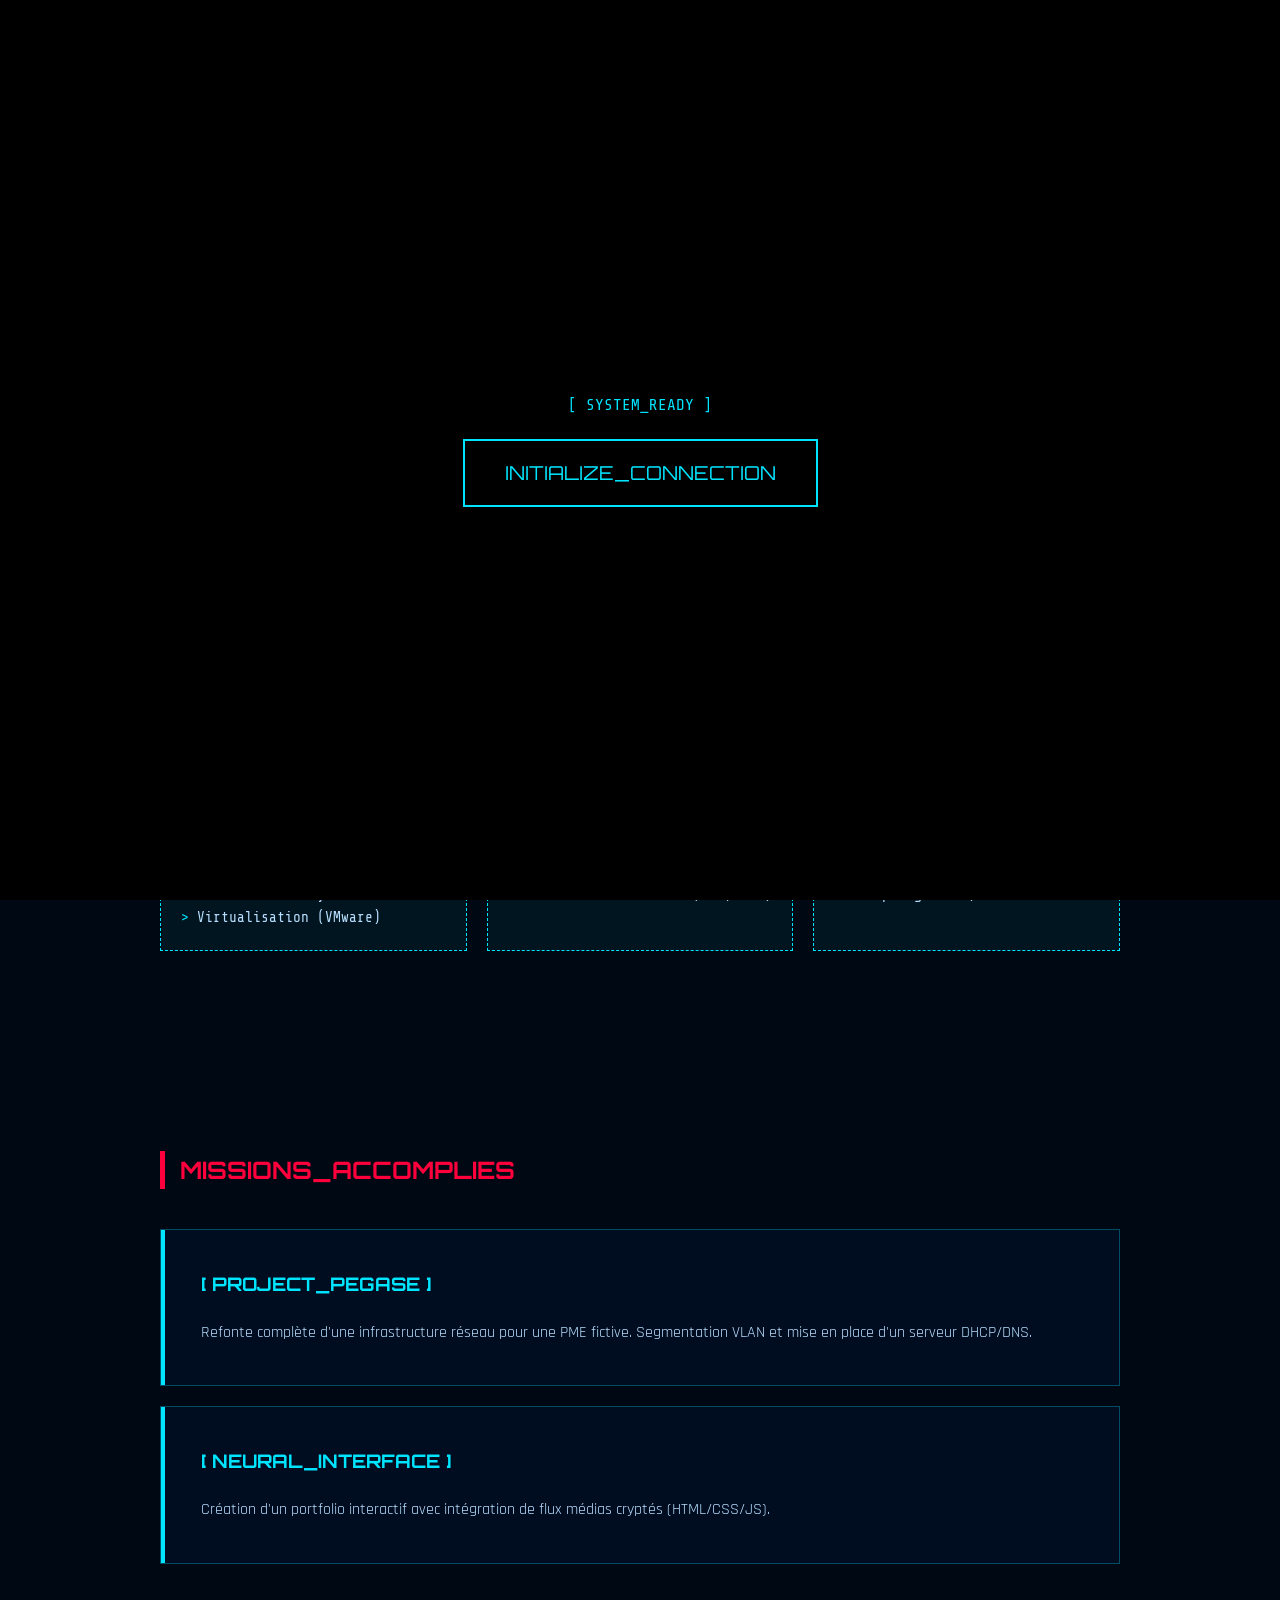
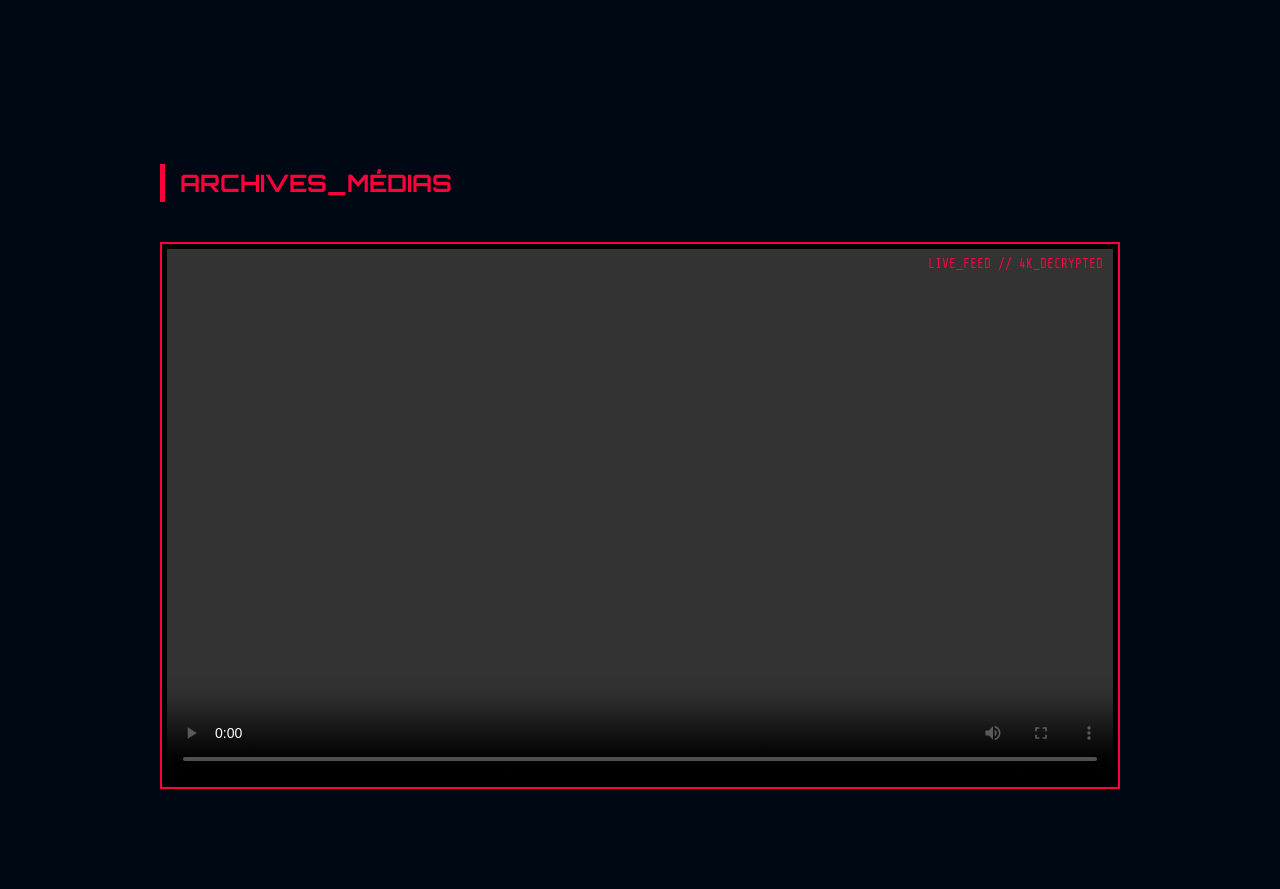
==== index.html @ 91bd0653 "Update index.html" ====
<!DOCTYPE html>
<html lang="fr">
<head>
    <meta charset="UTF-8"/>
    <meta name="viewport" content="width=device-width, initial-scale=1.0"/>
    <title>JULIEN JEGU // PORTFOLIO</title>
    <link href="https://fonts.googleapis.com/css2?family=Orbitron:wght@400;700;900&family=Share+Tech+Mono&family=Rajdhani:wght@400;600;700&display=swap" rel="stylesheet"/>
    
    <style>
        :root {
            --cyan: #00e5ff;
            --magenta: #ff003c;
            --yellow: #ffe135;
            --bg: #000913;
            --card: rgba(0, 15, 40, 0.6);
            --border: rgba(0, 229, 255, 0.3);
            --txt: #b8deff;
            --orb: 'Orbitron', sans-serif;
            --mono: 'Share Tech Mono', monospace;
        }

        * { box-sizing: border-box; margin: 0; padding: 0; }
        html { scroll-behavior: smooth; }
        body { 
            font-family: 'Rajdhani', sans-serif; 
            background: var(--bg); 
            color: var(--txt); 
            line-height: 1.6;
            overflow-x: hidden; 
        }

        /* --- NAVIGATION --- */
        nav {
            background: rgba(0, 5, 15, 0.95);
            border-bottom: 2px solid var(--cyan);
            padding: 15px 5%;
            position: fixed;
            width: 100%;
            top: 0;
            z-index: 1000;
            display: flex;
            justify-content: space-between;
            align-items: center;
        }
        .nav-links { display: flex; gap: 25px; list-style: none; }
        .nav-links a {
            color: var(--cyan);
            text-decoration: none;
            font-family: var(--mono);
            text-transform: uppercase;
            font-weight: bold;
            letter-spacing: 1px;
            transition: 0.3s;
        }
        .nav-links a:hover { color: var(--magenta); text-shadow: 0 0 10px var(--magenta); }

        /* --- LAYOUT --- */
        .wrap { max-width: 1000px; margin: 0 auto; padding: 100px 20px; }
        .glass-panel {
            background: var(--card);
            backdrop-filter: blur(10px);
            border: 1px solid var(--border);
            padding: 40px;
            position: relative;
            overflow: hidden;
        }
        .glass-panel::before {
            content: ""; position: absolute; top: 0; left: 0; width: 4px; height: 100%; background: var(--cyan);
        }

        /* --- TYPOGRAPHIE --- */
        h1, h2, h3 { font-family: var(--orb); text-transform: uppercase; margin-bottom: 20px; }
        .hero-name { font-size: clamp(2rem, 8vw, 4rem); color: #fff; text-shadow: 3px 3px var(--magenta); }
        .sec-title { color: var(--magenta); border-left: 5px solid var(--magenta); padding-left: 15px; margin-bottom: 40px; }
        .status { font-family: var(--mono); color: var(--cyan); font-size: 0.9rem; margin-bottom: 10px; }

        /* --- SKILLS GRID --- */
        .grid { display: grid; grid-template-columns: repeat(auto-fit, minmax(280px, 1fr)); gap: 20px; }
        .skill-box { border: 1px dashed var(--cyan); padding: 20px; background: rgba(0, 229, 255, 0.05); }
        .skill-box h3 { font-size: 1.1rem; color: var(--yellow); }
        .skill-box ul { list-style: none; font-family: var(--mono); font-size: 0.9rem; }
        .skill-box li::before { content: "> "; color: var(--cyan); }

        /* --- VIDEO --- */
        .video-container { 
            border: 2px solid var(--magenta); 
            background: #000; 
            position: relative;
            padding: 5px;
        }
        video { width: 100%; aspect-ratio: 16/9; display: block; }

        /* --- HUD & BOOT --- */
        #boot-screen {
            position: fixed; inset: 0; background: #000; z-index: 9999;
            display: flex; flex-direction: column; align-items: center; justify-content: center;
        }
        .btn-init {
            background: none; border: 2px solid var(--cyan); color: var(--cyan);
            padding: 20px 40px; font-family: var(--orb); cursor: pointer; font-size: 1.2rem;
            transition: 0.3s;
        }
        .btn-init:hover { background: var(--cyan); color: #000; box-shadow: 0 0 20px var(--cyan); }

        #hud-audio {
            position: fixed; bottom: 20px; right: 20px; z-index: 1001;
            background: rgba(0,0,0,0.8); border: 1px solid var(--cyan); padding: 10px;
        }

        /* --- ANIMATIONS --- */
        .reveal { opacity: 0; transform: translateY(30px); transition: 0.8s ease-out; }
        .reveal.active { opacity: 1; transform: translateY(0); }
    </style>
</head>
<body>

    <!-- ÉCRAN DE DÉMARRAGE -->
    <div id="boot-screen">
        <div style="font-family: var(--mono); color: var(--cyan); margin-bottom: 20px;">[ SYSTEM_READY ]</div>
        <button class="btn-init" onclick="startSystem()">INITIALIZE_CONNECTION</button>
    </div>

    <!-- NAVIGATION -->
    <nav>
        <div style="font-family: var(--orb); font-weight: 900; color: var(--magenta);">JJ // 2026</div>
        <ul class="nav-links">
            <li><a href="#hero">Profil</a></li>
            <li><a href="#skills">Compétences</a></li>
            <li><a href="#projects">Projets</a></li>
            <li><a href="#media">Archives</a></li>
        </ul>
    </nav>

    <audio id="bgMusic" loop><source src="musique.mp3" type="audio/mpeg"></audio>

    <!-- SECTION 1 : PROFIL -->
    <section id="hero" class="wrap">
        <div class="glass-panel reveal">
            <div class="status">// IDENTITÉ DÉTECTÉE</div>
            <h1 class="hero-name">JULIEN JEGU</h1>
            <p style="color:var(--magenta); font-family: var(--mono); font-weight: bold; margin-bottom: 20px;">
                BTS SIO OPTION SISR // ÉCOLE PRATIQUE
            </p>
            <p>Expert en devenir dans le déploiement d'infrastructures réseaux et la cybersécurité. Actuellement en quête de nouveaux protocoles et de défis technologiques.</p>
            <div style="margin-top: 30px;">
                <a href="#projects" style="background: var(--cyan); color: #000; padding: 12px 25px; text-decoration: none; font-family: var(--mono); font-weight: bold; border-radius: 3px;">DÉCRYPTAGE_PROJETS</a>
            </div>
        </div>
    </section>

    <!-- SECTION 2 : SKILLS -->
    <section id="skills" class="wrap">
        <h2 class="sec-title">CAPACITÉS_SYSTÈME</h2>
        <div class="grid">
            <div class="skill-box reveal">
                <h3>RÉSEAUX & INFRA</h3>
                <ul>
                    <li>Cisco Packet Tracer</li>
                    <li>Windows Server 2022</li>
                    <li>Active Directory</li>
                    <li>Virtualisation (VMware)</li>
                </ul>
            </div>
            <div class="skill-box reveal">
                <h3>CYBERSÉCURITÉ</h3>
                <ul>
                    <li>Analyse de vulnérabilités</li>
                    <li>Gestion des pare-feux</li>
                    <li>Protocoles sécurisés (SSH, VPN)</li>
                </ul>
            </div>
            <div class="skill-box reveal">
                <h3>DEV_LOGICIEL</h3>
                <ul>
                    <li>HTML5 / CSS3 / JS</li>
                    <li>Python Automation</li>
                    <li>Scripting Bash / PowerShell</li>
                </ul>
            </div>
        </div>
    </section>

    <!-- SECTION 3 : PROJETS -->
    <section id="projects" class="wrap">
        <h2 class="sec-title">MISSIONS_ACCOMPLIES</h2>
        <div class="glass-panel reveal" style="margin-bottom: 20px;">
            <h3 style="color: var(--cyan);">[ PROJECT_PEGASE ]</h3>
            <p>Refonte complète d'une infrastructure réseau pour une PME fictive. Segmentation VLAN et mise en place d'un serveur DHCP/DNS.</p>
        </div>
        <div class="glass-panel reveal">
            <h3 style="color: var(--cyan);">[ NEURAL_INTERFACE ]</h3>
            <p>Création d'un portfolio interactif avec intégration de flux médias cryptés (HTML/CSS/JS).</p>
        </div>
    </section>

    <!-- SECTION 4 : MEDIA -->
    <section id="media" class="wrap">
        <h2 class="sec-title">ARCHIVES_MÉDIAS</h2>
        <div class="video-container reveal">
            <div style="position: absolute; top: 10px; right: 15px; color: var(--magenta); font-family: var(--mono); font-size: 0.8rem; z-index: 10;">
                LIVE_FEED // 4K_DECRYPTED
            </div>
            <video controls>
                <source src="video.mp4" type="video/mp4">
                Votre navigateur ne supporte pas la lecture de vidéos.
            </video>
        </div>
    </section>

    <!-- AUDIO HUD -->
    <div id="hud-audio">
        <button onclick="toggleMusic()" id="musicBtn" style="background:none; border:none; color:var(--cyan); cursor:pointer; font-family:var(--mono); font-size: 0.8rem;">
            [ 🔊 AUDIO_ON ]
        </button>
    </div>

    <script>
        const music = document.getElementById('bgMusic');
        const musicBtn = document.getElementById('musicBtn');

        function startSystem() {
            document.getElementById('boot-screen').style.opacity = '0';
            setTimeout(() => {
                document.getElementById('boot-screen').style.display = 'none';
                music.volume = 0.2;
                music.play().catch(e => console.log("Audio bloqué par le navigateur"));
            }, 500);
        }

        function toggleMusic() {
            if (music.paused) {
                music.play();
                musicBtn.innerText = "[ 🔊 AUDIO_ON ]";
            } else {
                music.pause();
                musicBtn.innerText = "[ 🔇 AUDIO_OFF ]";
            }
        }

        // Animation au scroll
        const observer = new IntersectionObserver((entries) => {
            entries.forEach(entry => {
                if (entry.isIntersecting) {
                    entry.target.classList.add('active');
                }
            });
        }, { threshold: 0.1 });

        document.querySelectorAll('.reveal').forEach(el => observer.observe(el));
    </script>

</body>
</html>
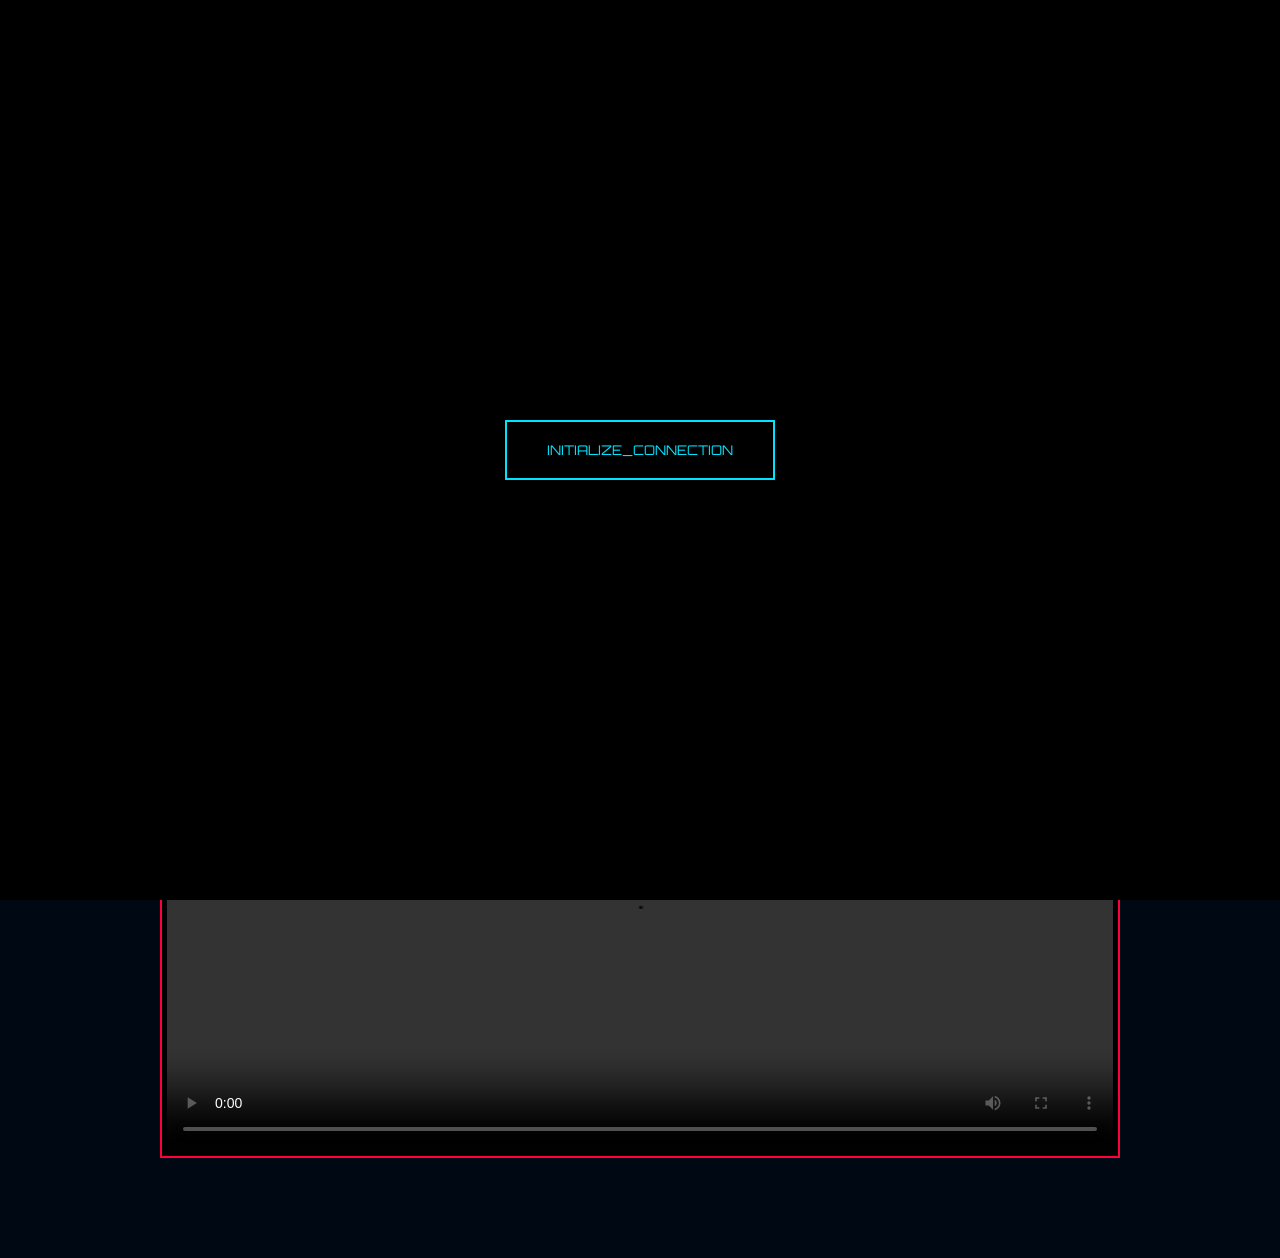
==== commit 5a76798b: "Update index.html" ====
--- a/index.html
+++ b/index.html
@@ -5,249 +5,61 @@
     <meta name="viewport" content="width=device-width, initial-scale=1.0"/>
     <title>JULIEN JEGU // PORTFOLIO</title>
     <link href="https://fonts.googleapis.com/css2?family=Orbitron:wght@400;700;900&family=Share+Tech+Mono&family=Rajdhani:wght@400;600;700&display=swap" rel="stylesheet"/>
-    
     <style>
         :root {
-            --cyan: #00e5ff;
-            --magenta: #ff003c;
-            --yellow: #ffe135;
-            --bg: #000913;
-            --card: rgba(0, 15, 40, 0.6);
-            --border: rgba(0, 229, 255, 0.3);
-            --txt: #b8deff;
-            --orb: 'Orbitron', sans-serif;
-            --mono: 'Share Tech Mono', monospace;
+            --cyan: #00e5ff; --magenta: #ff003c; --bg: #000913; --card: rgba(0, 15, 40, 0.6);
+            --orb: 'Orbitron', sans-serif; --mono: 'Share Tech Mono', monospace;
         }
-
         * { box-sizing: border-box; margin: 0; padding: 0; }
-        html { scroll-behavior: smooth; }
-        body { 
-            font-family: 'Rajdhani', sans-serif; 
-            background: var(--bg); 
-            color: var(--txt); 
-            line-height: 1.6;
-            overflow-x: hidden; 
-        }
-
-        /* --- NAVIGATION --- */
-        nav {
-            background: rgba(0, 5, 15, 0.95);
-            border-bottom: 2px solid var(--cyan);
-            padding: 15px 5%;
-            position: fixed;
-            width: 100%;
-            top: 0;
-            z-index: 1000;
-            display: flex;
-            justify-content: space-between;
-            align-items: center;
-        }
-        .nav-links { display: flex; gap: 25px; list-style: none; }
-        .nav-links a {
-            color: var(--cyan);
-            text-decoration: none;
-            font-family: var(--mono);
-            text-transform: uppercase;
-            font-weight: bold;
-            letter-spacing: 1px;
-            transition: 0.3s;
-        }
-        .nav-links a:hover { color: var(--magenta); text-shadow: 0 0 10px var(--magenta); }
-
-        /* --- LAYOUT --- */
+        body { font-family: 'Rajdhani', sans-serif; background: var(--bg); color: #b8deff; overflow-x: hidden; }
+        nav { background: rgba(0, 5, 15, 0.9); border-bottom: 2px solid var(--cyan); padding: 15px 5%; position: fixed; width: 100%; top: 0; z-index: 1000; display: flex; justify-content: space-between; }
+        .nav-links { display: flex; gap: 20px; list-style: none; }
+        .nav-links a { color: var(--cyan); text-decoration: none; font-family: var(--mono); text-transform: uppercase; }
         .wrap { max-width: 1000px; margin: 0 auto; padding: 100px 20px; }
-        .glass-panel {
-            background: var(--card);
-            backdrop-filter: blur(10px);
-            border: 1px solid var(--border);
-            padding: 40px;
-            position: relative;
-            overflow: hidden;
-        }
-        .glass-panel::before {
-            content: ""; position: absolute; top: 0; left: 0; width: 4px; height: 100%; background: var(--cyan);
-        }
-
-        /* --- TYPOGRAPHIE --- */
-        h1, h2, h3 { font-family: var(--orb); text-transform: uppercase; margin-bottom: 20px; }
-        .hero-name { font-size: clamp(2rem, 8vw, 4rem); color: #fff; text-shadow: 3px 3px var(--magenta); }
-        .sec-title { color: var(--magenta); border-left: 5px solid var(--magenta); padding-left: 15px; margin-bottom: 40px; }
-        .status { font-family: var(--mono); color: var(--cyan); font-size: 0.9rem; margin-bottom: 10px; }
-
-        /* --- SKILLS GRID --- */
-        .grid { display: grid; grid-template-columns: repeat(auto-fit, minmax(280px, 1fr)); gap: 20px; }
-        .skill-box { border: 1px dashed var(--cyan); padding: 20px; background: rgba(0, 229, 255, 0.05); }
-        .skill-box h3 { font-size: 1.1rem; color: var(--yellow); }
-        .skill-box ul { list-style: none; font-family: var(--mono); font-size: 0.9rem; }
-        .skill-box li::before { content: "> "; color: var(--cyan); }
-
-        /* --- VIDEO --- */
-        .video-container { 
-            border: 2px solid var(--magenta); 
-            background: #000; 
-            position: relative;
-            padding: 5px;
-        }
+        .glass-panel { background: var(--card); backdrop-filter: blur(10px); border: 1px solid rgba(0, 229, 255, 0.3); padding: 40px; position: relative; border-left: 4px solid var(--cyan); }
+        h1 { font-family: var(--orb); font-size: clamp(2rem, 8vw, 4rem); color: #fff; text-shadow: 3px 3px var(--magenta); }
+        .sec-title { font-family: var(--orb); color: var(--magenta); border-left: 5px solid var(--magenta); padding-left: 15px; margin: 40px 0 20px; }
+        .video-container { border: 2px solid var(--magenta); background: #000; padding: 5px; }
         video { width: 100%; aspect-ratio: 16/9; display: block; }
-
-        /* --- HUD & BOOT --- */
-        #boot-screen {
-            position: fixed; inset: 0; background: #000; z-index: 9999;
-            display: flex; flex-direction: column; align-items: center; justify-content: center;
-        }
-        .btn-init {
-            background: none; border: 2px solid var(--cyan); color: var(--cyan);
-            padding: 20px 40px; font-family: var(--orb); cursor: pointer; font-size: 1.2rem;
-            transition: 0.3s;
-        }
-        .btn-init:hover { background: var(--cyan); color: #000; box-shadow: 0 0 20px var(--cyan); }
-
-        #hud-audio {
-            position: fixed; bottom: 20px; right: 20px; z-index: 1001;
-            background: rgba(0,0,0,0.8); border: 1px solid var(--cyan); padding: 10px;
-        }
-
-        /* --- ANIMATIONS --- */
-        .reveal { opacity: 0; transform: translateY(30px); transition: 0.8s ease-out; }
-        .reveal.active { opacity: 1; transform: translateY(0); }
+        #boot-screen { position: fixed; inset: 0; background: #000; z-index: 9999; display: flex; flex-direction: column; align-items: center; justify-content: center; transition: 0.5s; }
+        .btn-init { background: none; border: 2px solid var(--cyan); color: var(--cyan); padding: 20px 40px; font-family: var(--orb); cursor: pointer; }
+        #hud-audio { position: fixed; bottom: 20px; right: 20px; z-index: 1001; background: rgba(0,0,0,0.8); border: 1px solid var(--cyan); padding: 10px; }
     </style>
 </head>
 <body>
-
-    <!-- ÉCRAN DE DÉMARRAGE -->
     <div id="boot-screen">
-        <div style="font-family: var(--mono); color: var(--cyan); margin-bottom: 20px;">[ SYSTEM_READY ]</div>
         <button class="btn-init" onclick="startSystem()">INITIALIZE_CONNECTION</button>
     </div>
-
-    <!-- NAVIGATION -->
     <nav>
-        <div style="font-family: var(--orb); font-weight: 900; color: var(--magenta);">JJ // 2026</div>
+        <div style="font-family: var(--orb); color: var(--magenta);">JJ // 2026</div>
         <ul class="nav-links">
             <li><a href="#hero">Profil</a></li>
             <li><a href="#skills">Compétences</a></li>
-            <li><a href="#projects">Projets</a></li>
             <li><a href="#media">Archives</a></li>
         </ul>
     </nav>
-
-    <audio id="bgMusic" loop><source src="musique.mp3" type="audio/mpeg"></audio>
-
-    <!-- SECTION 1 : PROFIL -->
+    <audio id="bgMusic" loop><source src="music.mp3" type="audio/mpeg"></audio>
     <section id="hero" class="wrap">
-        <div class="glass-panel reveal">
-            <div class="status">// IDENTITÉ DÉTECTÉE</div>
+        <div class="glass-panel">
             <h1 class="hero-name">JULIEN JEGU</h1>
-            <p style="color:var(--magenta); font-family: var(--mono); font-weight: bold; margin-bottom: 20px;">
-                BTS SIO OPTION SISR // ÉCOLE PRATIQUE
-            </p>
-            <p>Expert en devenir dans le déploiement d'infrastructures réseaux et la cybersécurité. Actuellement en quête de nouveaux protocoles et de défis technologiques.</p>
-            <div style="margin-top: 30px;">
-                <a href="#projects" style="background: var(--cyan); color: #000; padding: 12px 25px; text-decoration: none; font-family: var(--mono); font-weight: bold; border-radius: 3px;">DÉCRYPTAGE_PROJETS</a>
-            </div>
+            <p style="color:var(--magenta); font-family: var(--mono); font-weight: bold;">BTS SIO OPTION SISR // ÉCOLE PRATIQUE</p>
+            <p style="margin-top:20px;">Futur expert en cybersécurité et réseaux. Connexion établie avec le portfolio v2.0.</p>
         </div>
     </section>
-
-    <!-- SECTION 2 : SKILLS -->
-    <section id="skills" class="wrap">
-        <h2 class="sec-title">CAPACITÉS_SYSTÈME</h2>
-        <div class="grid">
-            <div class="skill-box reveal">
-                <h3>RÉSEAUX & INFRA</h3>
-                <ul>
-                    <li>Cisco Packet Tracer</li>
-                    <li>Windows Server 2022</li>
-                    <li>Active Directory</li>
-                    <li>Virtualisation (VMware)</li>
-                </ul>
-            </div>
-            <div class="skill-box reveal">
-                <h3>CYBERSÉCURITÉ</h3>
-                <ul>
-                    <li>Analyse de vulnérabilités</li>
-                    <li>Gestion des pare-feux</li>
-                    <li>Protocoles sécurisés (SSH, VPN)</li>
-                </ul>
-            </div>
-            <div class="skill-box reveal">
-                <h3>DEV_LOGICIEL</h3>
-                <ul>
-                    <li>HTML5 / CSS3 / JS</li>
-                    <li>Python Automation</li>
-                    <li>Scripting Bash / PowerShell</li>
-                </ul>
-            </div>
+    <section id="media" class="wrap">
+        <h2 class="sec-title">ARCHIVES_MÉDIAS</h2>
+        <div class="video-container">
+            <video controls><source src="video.mp4" type="video/mp4"></video>
         </div>
     </section>
-
-    <!-- SECTION 3 : PROJETS -->
-    <section id="projects" class="wrap">
-        <h2 class="sec-title">MISSIONS_ACCOMPLIES</h2>
-        <div class="glass-panel reveal" style="margin-bottom: 20px;">
-            <h3 style="color: var(--cyan);">[ PROJECT_PEGASE ]</h3>
-            <p>Refonte complète d'une infrastructure réseau pour une PME fictive. Segmentation VLAN et mise en place d'un serveur DHCP/DNS.</p>
-        </div>
-        <div class="glass-panel reveal">
-            <h3 style="color: var(--cyan);">[ NEURAL_INTERFACE ]</h3>
-            <p>Création d'un portfolio interactif avec intégration de flux médias cryptés (HTML/CSS/JS).</p>
-        </div>
-    </section>
-
-    <!-- SECTION 4 : MEDIA -->
-    <section id="media" class="wrap">
-        <h2 class="sec-title">ARCHIVES_MÉDIAS</h2>
-        <div class="video-container reveal">
-            <div style="position: absolute; top: 10px; right: 15px; color: var(--magenta); font-family: var(--mono); font-size: 0.8rem; z-index: 10;">
-                LIVE_FEED // 4K_DECRYPTED
-            </div>
-            <video controls>
-                <source src="video.mp4" type="video/mp4">
-                Votre navigateur ne supporte pas la lecture de vidéos.
-            </video>
-        </div>
-    </section>
-
-    <!-- AUDIO HUD -->
-    <div id="hud-audio">
-        <button onclick="toggleMusic()" id="musicBtn" style="background:none; border:none; color:var(--cyan); cursor:pointer; font-family:var(--mono); font-size: 0.8rem;">
-            [ 🔊 AUDIO_ON ]
-        </button>
-    </div>
-
+    <div id="hud-audio"><button onclick="toggleMusic()" style="background:none; border:none; color:var(--cyan); cursor:pointer; font-family:var(--mono);">[ 🔊 AUDIO ]</button></div>
     <script>
         const music = document.getElementById('bgMusic');
-        const musicBtn = document.getElementById('musicBtn');
-
         function startSystem() {
             document.getElementById('boot-screen').style.opacity = '0';
-            setTimeout(() => {
-                document.getElementById('boot-screen').style.display = 'none';
-                music.volume = 0.2;
-                music.play().catch(e => console.log("Audio bloqué par le navigateur"));
-            }, 500);
+            setTimeout(() => { document.getElementById('boot-screen').style.display = 'none'; music.volume = 0.2; music.play(); }, 500);
         }
-
-        function toggleMusic() {
-            if (music.paused) {
-                music.play();
-                musicBtn.innerText = "[ 🔊 AUDIO_ON ]";
-            } else {
-                music.pause();
-                musicBtn.innerText = "[ 🔇 AUDIO_OFF ]";
-            }
-        }
-
-        // Animation au scroll
-        const observer = new IntersectionObserver((entries) => {
-            entries.forEach(entry => {
-                if (entry.isIntersecting) {
-                    entry.target.classList.add('active');
-                }
-            });
-        }, { threshold: 0.1 });
-
-        document.querySelectorAll('.reveal').forEach(el => observer.observe(el));
+        function toggleMusic() { if (music.paused) music.play(); else music.pause(); }
     </script>
-
 </body>
 </html>
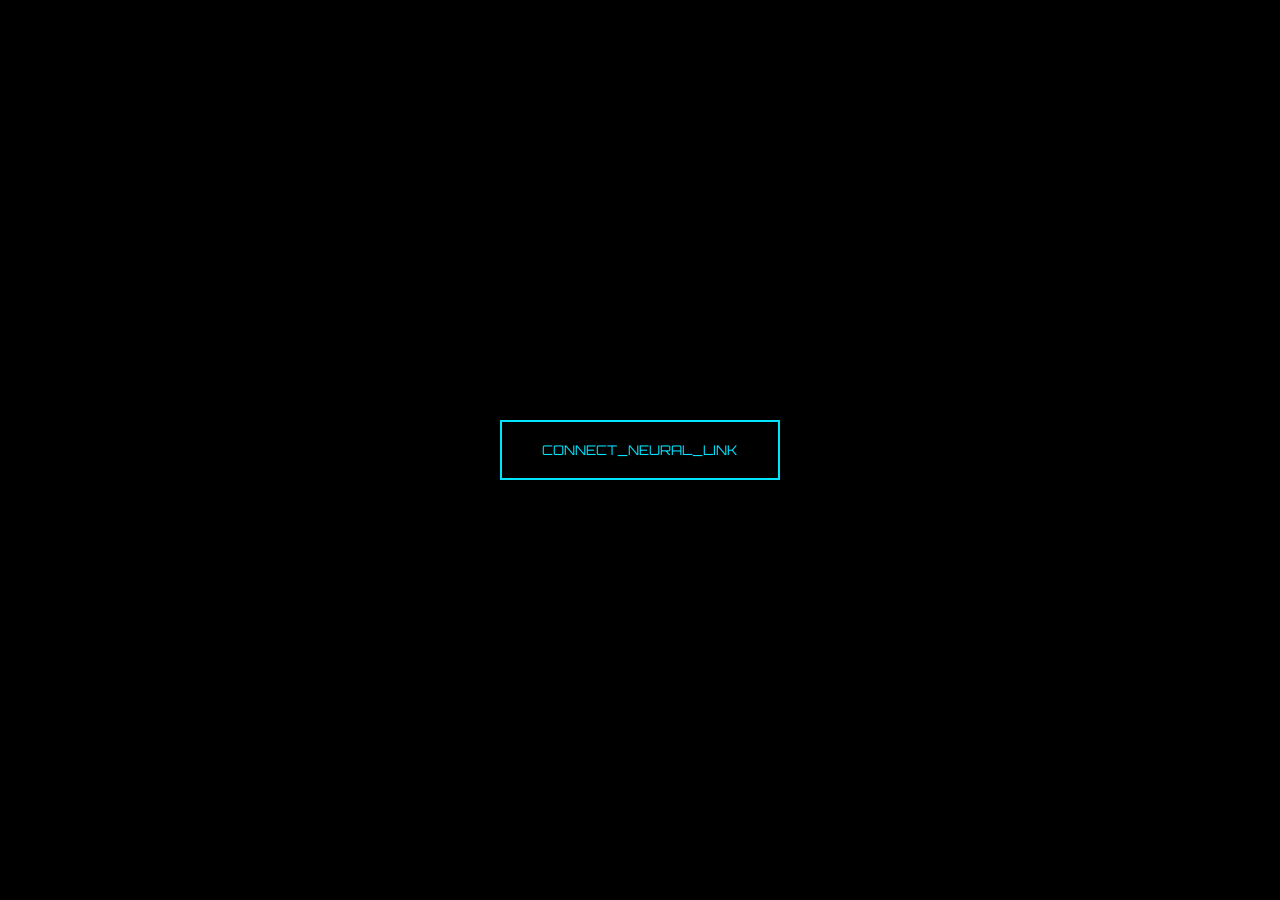
==== commit f5d9115a: "Update index.html" ====
--- a/index.html
+++ b/index.html
@@ -3,63 +3,143 @@
 <head>
     <meta charset="UTF-8"/>
     <meta name="viewport" content="width=device-width, initial-scale=1.0"/>
-    <title>JULIEN JEGU // PORTFOLIO</title>
+    <title>JULIEN JEGU // ENCRYPTED_DATA</title>
     <link href="https://fonts.googleapis.com/css2?family=Orbitron:wght@400;700;900&family=Share+Tech+Mono&family=Rajdhani:wght@400;600;700&display=swap" rel="stylesheet"/>
     <style>
         :root {
-            --cyan: #00e5ff; --magenta: #ff003c; --bg: #000913; --card: rgba(0, 15, 40, 0.6);
+            --cyan: #00e5ff; --magenta: #ff003c; --yellow: #ffe135; --bg: #00050a;
             --orb: 'Orbitron', sans-serif; --mono: 'Share Tech Mono', monospace;
         }
         * { box-sizing: border-box; margin: 0; padding: 0; }
         body { font-family: 'Rajdhani', sans-serif; background: var(--bg); color: #b8deff; overflow-x: hidden; }
-        nav { background: rgba(0, 5, 15, 0.9); border-bottom: 2px solid var(--cyan); padding: 15px 5%; position: fixed; width: 100%; top: 0; z-index: 1000; display: flex; justify-content: space-between; }
-        .nav-links { display: flex; gap: 20px; list-style: none; }
-        .nav-links a { color: var(--cyan); text-decoration: none; font-family: var(--mono); text-transform: uppercase; }
-        .wrap { max-width: 1000px; margin: 0 auto; padding: 100px 20px; }
-        .glass-panel { background: var(--card); backdrop-filter: blur(10px); border: 1px solid rgba(0, 229, 255, 0.3); padding: 40px; position: relative; border-left: 4px solid var(--cyan); }
-        h1 { font-family: var(--orb); font-size: clamp(2rem, 8vw, 4rem); color: #fff; text-shadow: 3px 3px var(--magenta); }
-        .sec-title { font-family: var(--orb); color: var(--magenta); border-left: 5px solid var(--magenta); padding-left: 15px; margin: 40px 0 20px; }
-        .video-container { border: 2px solid var(--magenta); background: #000; padding: 5px; }
-        video { width: 100%; aspect-ratio: 16/9; display: block; }
-        #boot-screen { position: fixed; inset: 0; background: #000; z-index: 9999; display: flex; flex-direction: column; align-items: center; justify-content: center; transition: 0.5s; }
+
+        /* MENU */
+        nav { background: rgba(0, 8, 15, 0.95); border-bottom: 2px solid var(--cyan); padding: 0 5%; position: fixed; width: 100%; top: 0; z-index: 1000; display: flex; justify-content: space-between; align-items: center; height: 60px; }
+        .logo { font-family: var(--orb); font-weight: 900; color: var(--magenta); font-size: 1.2rem; }
+        .nav-links { display: flex; list-style: none; }
+        .nav-links a { padding: 0 15px; color: var(--cyan); text-decoration: none; font-family: var(--mono); text-transform: uppercase; font-size: 0.8rem; }
+
+        /* LAYOUT */
+        .wrap { max-width: 900px; margin: 0 auto; padding: 100px 20px; }
+        .glass-panel { background: rgba(0, 15, 30, 0.8); border: 1px solid rgba(0, 229, 255, 0.2); padding: 30px; margin-bottom: 30px; border-left: 4px solid var(--cyan); }
+        
+        /* TERMINAL DE SÉCURITÉ */
+        .security-box { border: 2px solid var(--magenta); background: rgba(20, 0, 0, 0.6); padding: 30px; text-align: center; }
+        .security-box h2 { font-family: var(--orb); color: var(--magenta); margin-bottom: 20px; font-size: 1.2rem; }
+        input[type="password"] { 
+            background: #000; border: 1px solid var(--cyan); color: var(--cyan); 
+            padding: 10px; font-family: var(--mono); width: 200px; text-align: center; margin-bottom: 15px;
+            outline: none; box-shadow: 0 0 10px rgba(0, 229, 255, 0.1);
+        }
+        .btn-unlock { background: var(--magenta); color: #fff; border: none; padding: 10px 25px; font-family: var(--orb); cursor: pointer; transition: 0.3s; }
+        .btn-unlock:hover { box-shadow: 0 0 15px var(--magenta); transform: scale(1.05); }
+
+        /* ZONE VIDÉO (Cachée par défaut) */
+        #video-vault { display: none; margin-top: 30px; animation: glitch 0.3s ease; }
+        .video-wrapper { border: 1px solid var(--cyan); padding: 5px; background: #000; }
+        video { width: 100%; display: block; }
+
+        @keyframes glitch {
+            0% { opacity: 0; transform: skewX(10deg); }
+            50% { opacity: 0.5; transform: skewX(-10deg); }
+            100% { opacity: 1; transform: skewX(0); }
+        }
+
+        /* BOOT SCREEN */
+        #boot-screen { position: fixed; inset: 0; background: #000; z-index: 9999; display: flex; align-items: center; justify-content: center; }
         .btn-init { background: none; border: 2px solid var(--cyan); color: var(--cyan); padding: 20px 40px; font-family: var(--orb); cursor: pointer; }
-        #hud-audio { position: fixed; bottom: 20px; right: 20px; z-index: 1001; background: rgba(0,0,0,0.8); border: 1px solid var(--cyan); padding: 10px; }
+
+        #hud-audio { position: fixed; bottom: 20px; right: 20px; z-index: 1001; background: #000; border: 1px solid var(--cyan); padding: 10px; color: var(--cyan); font-family: var(--mono); font-size: 0.7rem; cursor: pointer; }
     </style>
 </head>
 <body>
+
     <div id="boot-screen">
-        <button class="btn-init" onclick="startSystem()">INITIALIZE_CONNECTION</button>
+        <button class="btn-init" onclick="startSystem()">CONNECT_NEURAL_LINK</button>
     </div>
+
     <nav>
-        <div style="font-family: var(--orb); color: var(--magenta);">JJ // 2026</div>
+        <div class="logo">JULIEN_JEGU</div>
         <ul class="nav-links">
             <li><a href="#hero">Profil</a></li>
-            <li><a href="#skills">Compétences</a></li>
-            <li><a href="#media">Archives</a></li>
+            <li><a href="#secure">Encrypt_Data</a></li>
         </ul>
     </nav>
+
     <audio id="bgMusic" loop><source src="music.mp3" type="audio/mpeg"></audio>
-    <section id="hero" class="wrap">
-        <div class="glass-panel">
-            <h1 class="hero-name">JULIEN JEGU</h1>
-            <p style="color:var(--magenta); font-family: var(--mono); font-weight: bold;">BTS SIO OPTION SISR // ÉCOLE PRATIQUE</p>
-            <p style="margin-top:20px;">Futur expert en cybersécurité et réseaux. Connexion établie avec le portfolio v2.0.</p>
-        </div>
-    </section>
-    <section id="media" class="wrap">
-        <h2 class="sec-title">ARCHIVES_MÉDIAS</h2>
-        <div class="video-container">
-            <video controls><source src="video.mp4" type="video/mp4"></video>
-        </div>
-    </section>
-    <div id="hud-audio"><button onclick="toggleMusic()" style="background:none; border:none; color:var(--cyan); cursor:pointer; font-family:var(--mono);">[ 🔊 AUDIO ]</button></div>
+
+    <div class="wrap">
+        <section id="hero">
+            <div class="glass-panel">
+                <h1 style="font-family:var(--orb); color:#fff; text-shadow: 2px 2px var(--magenta);">JULIEN JEGU</h1>
+                <p style="color:var(--cyan); font-family:var(--mono);">// BTS SIO SISR // ALTERNANT</p>
+                <p style="margin-top:15px;">Accès sécurisé au portfolio. Les données sensibles sont verrouillées par un protocole de cryptage mémoriel.</p>
+            </div>
+        </section>
+
+        <!-- SECTION SÉCURISÉE -->
+        <section id="secure">
+            <div class="security-box">
+                <h2>[ RESTRICTED_AREA ]</h2>
+                <p style="font-family:var(--mono); font-size: 0.8rem; margin-bottom: 15px; color: var(--cyan);">ENTREZ LE CODE D'ACCÈS POUR LIRE LES ARCHIVES</p>
+                
+                <input type="password" id="passCode" placeholder="********">
+                <br>
+                <button class="btn-unlock" onclick="checkCode()">DECRYPT_DATA</button>
+                
+                <p id="error-msg" style="color:var(--magenta); font-family:var(--mono); margin-top:10px; display:none;">ACCESS_DENIED: WRONG_CODE</p>
+            </div>
+
+            <!-- CONTENU CACHÉ -->
+            <div id="video-vault">
+                <h3 style="font-family:var(--orb); color:var(--yellow); margin-bottom:10px;">> FICHIER_DÉCRYPTÉ : ARCHIVE_V01</h3>
+                <div class="video-wrapper">
+                    <video id="myVideo" controls>
+                        <source src="video.mp4" type="video/mp4">
+                    </video>
+                </div>
+            </div>
+        </section>
+    </div>
+
+    <div id="hud-audio" onclick="toggleMusic()">[ 🔊 AUDIO_ON ]</div>
+
     <script>
         const music = document.getElementById('bgMusic');
+        const video = document.getElementById('myVideo');
+
+        // --- CONFIGURATION DU MOT DE PASSE ---
+        const SECRET_CODE = "2077"; // <--- CHANGE LE CODE ICI 
+        // -------------------------------------
+
         function startSystem() {
             document.getElementById('boot-screen').style.opacity = '0';
-            setTimeout(() => { document.getElementById('boot-screen').style.display = 'none'; music.volume = 0.2; music.play(); }, 500);
+            setTimeout(() => {
+                document.getElementById('boot-screen').style.display = 'none';
+                music.volume = 0.3;
+                music.play().catch(e => console.log("Audio bloqué"));
+            }, 500);
         }
-        function toggleMusic() { if (music.paused) music.play(); else music.pause(); }
+
+        function checkCode() {
+            const input = document.getElementById('passCode').value;
+            const vault = document.getElementById('video-vault');
+            const error = document.getElementById('error-msg');
+
+            if(input === SECRET_CODE) {
+                vault.style.display = 'block';
+                error.style.display = 'none';
+                document.querySelector('.security-box').style.borderColor = 'var(--cyan)';
+                video.play(); // La vidéo se lance automatiquement au déverrouillage
+            } else {
+                error.style.display = 'block';
+                vault.style.display = 'none';
+            }
+        }
+
+        function toggleMusic() {
+            if (music.paused) { music.play(); } else { music.pause(); }
+        }
     </script>
 </body>
 </html>
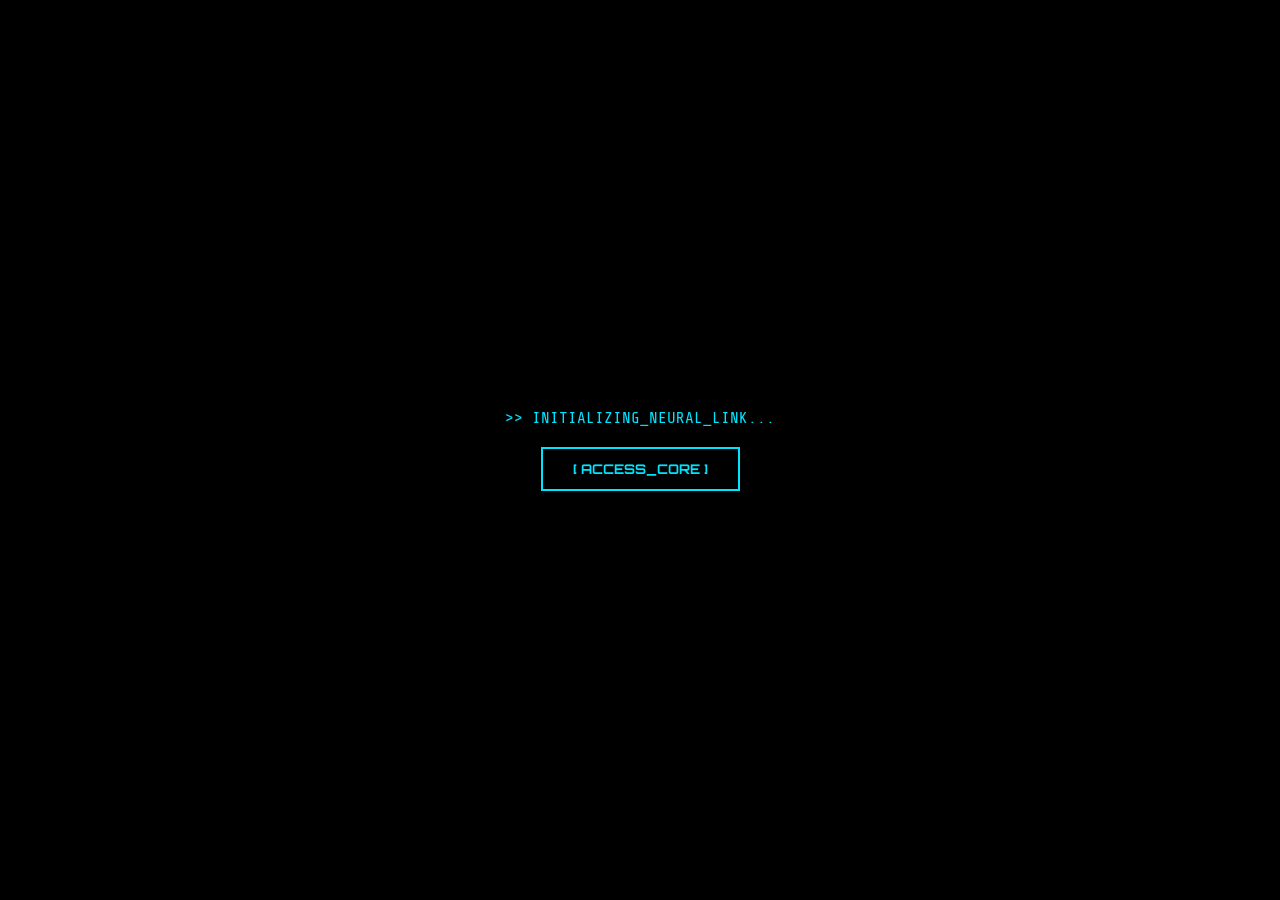
==== commit c67f62ec: "Update index.html" ====
--- a/index.html
+++ b/index.html
@@ -3,143 +3,298 @@
 <head>
     <meta charset="UTF-8"/>
     <meta name="viewport" content="width=device-width, initial-scale=1.0"/>
-    <title>JULIEN JEGU // ENCRYPTED_DATA</title>
+    <title>JULIEN JEGU // NEURAL_INTERFACE</title>
     <link href="https://fonts.googleapis.com/css2?family=Orbitron:wght@400;700;900&family=Share+Tech+Mono&family=Rajdhani:wght@400;600;700&display=swap" rel="stylesheet"/>
     <style>
         :root {
-            --cyan: #00e5ff; --magenta: #ff003c; --yellow: #ffe135; --bg: #00050a;
-            --orb: 'Orbitron', sans-serif; --mono: 'Share Tech Mono', monospace;
-        }
-        * { box-sizing: border-box; margin: 0; padding: 0; }
-        body { font-family: 'Rajdhani', sans-serif; background: var(--bg); color: #b8deff; overflow-x: hidden; }
-
-        /* MENU */
-        nav { background: rgba(0, 8, 15, 0.95); border-bottom: 2px solid var(--cyan); padding: 0 5%; position: fixed; width: 100%; top: 0; z-index: 1000; display: flex; justify-content: space-between; align-items: center; height: 60px; }
-        .logo { font-family: var(--orb); font-weight: 900; color: var(--magenta); font-size: 1.2rem; }
-        .nav-links { display: flex; list-style: none; }
-        .nav-links a { padding: 0 15px; color: var(--cyan); text-decoration: none; font-family: var(--mono); text-transform: uppercase; font-size: 0.8rem; }
-
-        /* LAYOUT */
-        .wrap { max-width: 900px; margin: 0 auto; padding: 100px 20px; }
-        .glass-panel { background: rgba(0, 15, 30, 0.8); border: 1px solid rgba(0, 229, 255, 0.2); padding: 30px; margin-bottom: 30px; border-left: 4px solid var(--cyan); }
-        
-        /* TERMINAL DE SÉCURITÉ */
-        .security-box { border: 2px solid var(--magenta); background: rgba(20, 0, 0, 0.6); padding: 30px; text-align: center; }
-        .security-box h2 { font-family: var(--orb); color: var(--magenta); margin-bottom: 20px; font-size: 1.2rem; }
-        input[type="password"] { 
-            background: #000; border: 1px solid var(--cyan); color: var(--cyan); 
-            padding: 10px; font-family: var(--mono); width: 200px; text-align: center; margin-bottom: 15px;
-            outline: none; box-shadow: 0 0 10px rgba(0, 229, 255, 0.1);
-        }
-        .btn-unlock { background: var(--magenta); color: #fff; border: none; padding: 10px 25px; font-family: var(--orb); cursor: pointer; transition: 0.3s; }
-        .btn-unlock:hover { box-shadow: 0 0 15px var(--magenta); transform: scale(1.05); }
-
-        /* ZONE VIDÉO (Cachée par défaut) */
-        #video-vault { display: none; margin-top: 30px; animation: glitch 0.3s ease; }
-        .video-wrapper { border: 1px solid var(--cyan); padding: 5px; background: #000; }
-        video { width: 100%; display: block; }
-
-        @keyframes glitch {
-            0% { opacity: 0; transform: skewX(10deg); }
-            50% { opacity: 0.5; transform: skewX(-10deg); }
-            100% { opacity: 1; transform: skewX(0); }
-        }
-
-        /* BOOT SCREEN */
-        #boot-screen { position: fixed; inset: 0; background: #000; z-index: 9999; display: flex; align-items: center; justify-content: center; }
-        .btn-init { background: none; border: 2px solid var(--cyan); color: var(--cyan); padding: 20px 40px; font-family: var(--orb); cursor: pointer; }
-
-        #hud-audio { position: fixed; bottom: 20px; right: 20px; z-index: 1001; background: #000; border: 1px solid var(--cyan); padding: 10px; color: var(--cyan); font-family: var(--mono); font-size: 0.7rem; cursor: pointer; }
+            --cyan: #00e5ff;
+            --magenta: #ff003c;
+            --yellow: #ffe135;
+            --bg: #010a13;
+            --orb: 'Orbitron', sans-serif;
+            --mono: 'Share Tech Mono', monospace;
+        }
+
+        * {
+            box-sizing: border-box;
+            margin: 0;
+            padding: 0;
+            cursor: crosshair;
+        }
+
+        body {
+            background: var(--bg);
+            color: #b8deff;
+            font-family: 'Rajdhani', sans-serif;
+            overflow-x: hidden;
+        }
+
+        /* ─── EFFET SCANLINE ─── */
+        body::after {
+            content: "";
+            position: fixed;
+            top: 0; left: 0;
+            width: 100%; height: 100%;
+            background:
+                linear-gradient(rgba(18,16,16,0) 50%, rgba(0,0,0,0.15) 50%),
+                linear-gradient(90deg, rgba(255,0,0,0.03), rgba(0,255,0,0.01), rgba(0,0,255,0.03));
+            background-size: 100% 3px, 3px 100%;
+            pointer-events: none;
+            z-index: 1000;
+        }
+
+        /* ─── BOOT SCREEN ─── */
+        #boot-screen {
+            position: fixed;
+            inset: 0;
+            background: #000;
+            z-index: 9999;
+            display: flex;
+            flex-direction: column;
+            align-items: center;
+            justify-content: center;
+            /* FIX : transition CSS ajoutée pour que le fade fonctionne */
+            transition: opacity 0.6s ease;
+        }
+
+        .loading-text {
+            font-family: var(--mono);
+            color: var(--cyan);
+            margin-bottom: 20px;
+            animation: blink 1s infinite;
+        }
+
+        @keyframes blink {
+            50% { opacity: 0; }
+        }
+
+        /* ─── MENU CYBER ─── */
+        nav {
+            height: 60px;
+            background: rgba(0, 10, 20, 0.9);
+            border-bottom: 2px solid var(--cyan);
+            display: flex;
+            justify-content: space-between;
+            align-items: center;
+            padding: 0 40px;
+            position: fixed;
+            width: 100%;
+            top: 0;
+            z-index: 500;
+        }
+
+        .logo {
+            font-family: var(--orb);
+            font-weight: 900;
+            color: var(--magenta);
+            letter-spacing: 3px;
+            text-shadow: 0 0 10px var(--magenta);
+        }
+
+        .nav-links a {
+            color: var(--cyan);
+            text-decoration: none;
+            font-family: var(--mono);
+            font-size: 0.8rem;
+            margin-left: 20px;
+            transition: 0.3s;
+        }
+
+        .nav-links a:hover {
+            color: #fff;
+            text-shadow: 0 0 8px var(--cyan);
+        }
+
+        /* ─── CONTENU ─── */
+        .wrap {
+            max-width: 900px;
+            margin: 100px auto;
+            padding: 20px;
+        }
+
+        .glass-panel {
+            background: rgba(0, 20, 40, 0.6);
+            border: 1px solid var(--cyan);
+            padding: 30px;
+            position: relative;
+            /* FIX : clip-path assoupli pour éviter de couper le contenu sur mobile */
+            clip-path: polygon(0 0, 100% 0, 100% 94%, 97% 100%, 0 100%);
+            box-shadow: inset 0 0 20px rgba(0, 229, 255, 0.1);
+            margin-bottom: 40px;
+        }
+
+        /* ─── TERMINAL DE SÉCURITÉ ─── */
+        .security-box {
+            border: 2px solid var(--magenta);
+            background: rgba(30, 0, 5, 0.4);
+            padding: 40px;
+            text-align: center;
+            position: relative;
+        }
+
+        input[type="password"] {
+            background: #000;
+            border: 1px solid var(--cyan);
+            color: var(--cyan);
+            padding: 12px;
+            font-family: var(--mono);
+            text-align: center;
+            width: 250px;
+            margin: 20px 0;
+            font-size: 1.2rem;
+            letter-spacing: 5px;
+        }
+
+        .btn-decrypt {
+            background: var(--magenta);
+            color: #fff;
+            border: none;
+            padding: 12px 30px;
+            font-family: var(--orb);
+            font-weight: bold;
+            cursor: pointer;
+            transition: 0.3s;
+        }
+
+        .btn-decrypt:hover {
+            box-shadow: 0 0 20px var(--magenta);
+            transform: translateY(-2px);
+        }
+
+        /* ─── LECTEUR VIDÉO ─── */
+        #video-vault {
+            display: none;
+            border: 1px solid var(--yellow);
+            padding: 10px;
+            background: #000;
+            margin-top: 30px;
+        }
+
+        video {
+            width: 100%;
+            border: 1px solid rgba(255, 255, 255, 0.1);
+        }
     </style>
 </head>
 <body>
 
+    <!-- ─── BOOT SCREEN ─── -->
     <div id="boot-screen">
-        <button class="btn-init" onclick="startSystem()">CONNECT_NEURAL_LINK</button>
+        <div class="loading-text">>> INITIALIZING_NEURAL_LINK...</div>
+        <button class="btn-decrypt" onclick="startSystem()" style="background:none; border:2px solid var(--cyan); color:var(--cyan);">
+            [ ACCESS_CORE ]
+        </button>
     </div>
 
+    <!-- ─── NAVIGATION ─── -->
     <nav>
         <div class="logo">JULIEN_JEGU</div>
-        <ul class="nav-links">
-            <li><a href="#hero">Profil</a></li>
-            <li><a href="#secure">Encrypt_Data</a></li>
-        </ul>
+        <div class="nav-links">
+            <a href="#hero">// PROFIL</a>
+            <a href="#secure">// ENCRYPT_DATA</a>
+        </div>
     </nav>
 
-    <audio id="bgMusic" loop><source src="music.mp3" type="audio/mpeg"></audio>
-
+    <!-- FIX : nom du fichier audio vérifié et unifié → music.mp3 (à adapter si besoin) -->
+    <audio id="bgMusic" loop>
+        <source src="music.mp3" type="audio/mpeg">
+    </audio>
+
+    <!-- ─── CONTENU PRINCIPAL ─── -->
     <div class="wrap">
+
         <section id="hero">
             <div class="glass-panel">
-                <h1 style="font-family:var(--orb); color:#fff; text-shadow: 2px 2px var(--magenta);">JULIEN JEGU</h1>
-                <p style="color:var(--cyan); font-family:var(--mono);">// BTS SIO SISR // ALTERNANT</p>
-                <p style="margin-top:15px;">Accès sécurisé au portfolio. Les données sensibles sont verrouillées par un protocole de cryptage mémoriel.</p>
+                <h1 style="font-family:var(--orb); font-size:3rem; text-shadow:3px 3px var(--magenta);">
+                    JULIEN JEGU
+                </h1>
+                <p style="color:var(--cyan); font-family:var(--mono); font-weight:bold;">
+                    BTS SIO SISR // ALTERNANT
+                </p>
+                <p style="margin-top:20px; border-left:2px solid var(--magenta); padding-left:15px;">
+                    Systèmes, Réseaux et Cybersécurité. Accès restreint aux données de niveau 2.
+                </p>
             </div>
         </section>
 
-        <!-- SECTION SÉCURISÉE -->
         <section id="secure">
             <div class="security-box">
-                <h2>[ RESTRICTED_AREA ]</h2>
-                <p style="font-family:var(--mono); font-size: 0.8rem; margin-bottom: 15px; color: var(--cyan);">ENTREZ LE CODE D'ACCÈS POUR LIRE LES ARCHIVES</p>
-                
-                <input type="password" id="passCode" placeholder="********">
+                <div style="color:var(--magenta); font-family:var(--orb); font-size:1.2rem;">
+                    [ SECURITY_OVERRIDE ]
+                </div>
+                <input
+                    type="password"
+                    id="passCode"
+                    placeholder="CODE"
+                    autocomplete="off"
+                />
                 <br>
-                <button class="btn-unlock" onclick="checkCode()">DECRYPT_DATA</button>
-                
-                <p id="error-msg" style="color:var(--magenta); font-family:var(--mono); margin-top:10px; display:none;">ACCESS_DENIED: WRONG_CODE</p>
+                <button class="btn-decrypt" onclick="checkCode()">DECRYPT_FILE</button>
+                <p id="err" style="color:var(--magenta); font-family:var(--mono); margin-top:15px; display:none;">
+                    !! ACCESS_DENIED !!
+                </p>
             </div>
 
-            <!-- CONTENU CACHÉ -->
             <div id="video-vault">
-                <h3 style="font-family:var(--orb); color:var(--yellow); margin-bottom:10px;">> FICHIER_DÉCRYPTÉ : ARCHIVE_V01</h3>
-                <div class="video-wrapper">
-                    <video id="myVideo" controls>
-                        <source src="video.mp4" type="video/mp4">
-                    </video>
+                <div style="color:var(--yellow); font-family:var(--mono); margin-bottom:10px;">
+                    > DECRYPTED_STREAM_V.01
                 </div>
+                <video id="myVideo" controls preload="auto">
+                    <source src="video.mp4" type="video/mp4">
+                </video>
             </div>
         </section>
+
     </div>
-
-    <div id="hud-audio" onclick="toggleMusic()">[ 🔊 AUDIO_ON ]</div>
 
     <script>
         const music = document.getElementById('bgMusic');
         const video = document.getElementById('myVideo');
 
-        // --- CONFIGURATION DU MOT DE PASSE ---
-        const SECRET_CODE = "2077"; // <--- CHANGE LE CODE ICI 
-        // -------------------------------------
-
+        // ─── MOT DE PASSE ───
+        const CODE = "2025";
+
+        // ─── BOOT : fade out + lancement musique ───
         function startSystem() {
-            document.getElementById('boot-screen').style.opacity = '0';
+            const boot = document.getElementById('boot-screen');
+            boot.style.opacity = '0'; // FIX : fonctionne grâce à la transition CSS ajoutée
+
             setTimeout(() => {
-                document.getElementById('boot-screen').style.display = 'none';
-                music.volume = 0.3;
-                music.play().catch(e => console.log("Audio bloqué"));
-            }, 500);
-        }
-
+                boot.style.display = 'none';
+                music.volume = 0.2;
+                music.play().catch(() => {
+                    // L'autoplay est bloqué par le navigateur sans interaction — comportement normal
+                    console.log("Audio en attente d'une interaction utilisateur.");
+                });
+            }, 600);
+        }
+
+        // ─── VÉRIFICATION DU CODE ───
         function checkCode() {
-            const input = document.getElementById('passCode').value;
+            const val = document.getElementById('passCode').value;
             const vault = document.getElementById('video-vault');
-            const error = document.getElementById('error-msg');
-
-            if(input === SECRET_CODE) {
+            const err   = document.getElementById('err');
+
+            if (val === CODE) {
+                err.style.display = 'none';
                 vault.style.display = 'block';
-                error.style.display = 'none';
-                document.querySelector('.security-box').style.borderColor = 'var(--cyan)';
-                video.play(); // La vidéo se lance automatiquement au déverrouillage
+
+                // FIX : video.load() est asynchrone ; on attend 'canplay' avant d'appeler play()
+                video.load();
+                video.addEventListener('canplay', () => {
+                    video.play();
+                }, { once: true }); // { once: true } = l'écouteur se supprime automatiquement après 1 appel
+
             } else {
-                error.style.display = 'block';
-                vault.style.display = 'none';
+                err.style.display = 'block';
             }
         }
 
-        function toggleMusic() {
-            if (music.paused) { music.play(); } else { music.pause(); }
-        }
+        // FIX : validation du mot de passe avec la touche Entrée
+        document.getElementById('passCode').addEventListener('keydown', (e) => {
+            if (e.key === 'Enter') checkCode();
+        });
     </script>
+
 </body>
 </html>
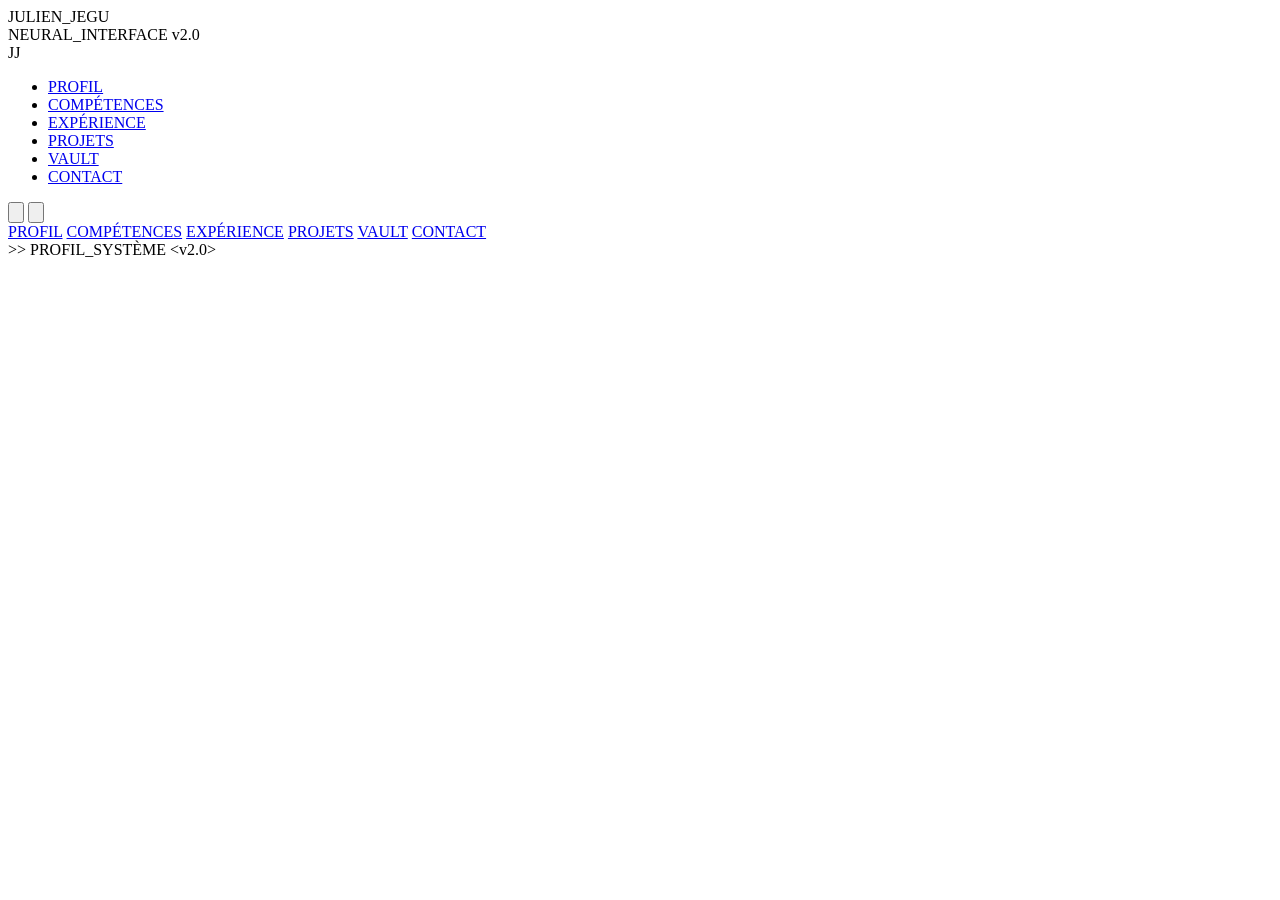
==== commit f4d53fe8: "Revamp index.html for version 2.0 Updated the HTML structure and styling for version 2.0, including " ====
--- a/index.html
+++ b/index.html
@@ -1,300 +1,106 @@
 <!DOCTYPE html>
-<html lang="fr">
+<html lang="fr" data-theme="dark">
 <head>
     <meta charset="UTF-8"/>
     <meta name="viewport" content="width=device-width, initial-scale=1.0"/>
-    <title>JULIEN JEGU // NEURAL_INTERFACE</title>
-    <link href="https://fonts.googleapis.com/css2?family=Orbitron:wght@400;700;900&family=Share+Tech+Mono&family=Rajdhani:wght@400;600;700&display=swap" rel="stylesheet"/>
-    <style>
-        :root {
-            --cyan: #00e5ff;
-            --magenta: #ff003c;
-            --yellow: #ffe135;
-            --bg: #010a13;
-            --orb: 'Orbitron', sans-serif;
-            --mono: 'Share Tech Mono', monospace;
-        }
-
-        * {
-            box-sizing: border-box;
-            margin: 0;
-            padding: 0;
-            cursor: crosshair;
-        }
-
-        body {
-            background: var(--bg);
-            color: #b8deff;
-            font-family: 'Rajdhani', sans-serif;
-            overflow-x: hidden;
-        }
-
-        /* ─── EFFET SCANLINE ─── */
-        body::after {
-            content: "";
-            position: fixed;
-            top: 0; left: 0;
-            width: 100%; height: 100%;
-            background:
-                linear-gradient(rgba(18,16,16,0) 50%, rgba(0,0,0,0.15) 50%),
-                linear-gradient(90deg, rgba(255,0,0,0.03), rgba(0,255,0,0.01), rgba(0,0,255,0.03));
-            background-size: 100% 3px, 3px 100%;
-            pointer-events: none;
-            z-index: 1000;
-        }
-
-        /* ─── BOOT SCREEN ─── */
-        #boot-screen {
-            position: fixed;
-            inset: 0;
-            background: #000;
-            z-index: 9999;
-            display: flex;
-            flex-direction: column;
-            align-items: center;
-            justify-content: center;
-            /* FIX : transition CSS ajoutée pour que le fade fonctionne */
-            transition: opacity 0.6s ease;
-        }
-
-        .loading-text {
-            font-family: var(--mono);
-            color: var(--cyan);
-            margin-bottom: 20px;
-            animation: blink 1s infinite;
-        }
-
-        @keyframes blink {
-            50% { opacity: 0; }
-        }
-
-        /* ─── MENU CYBER ─── */
-        nav {
-            height: 60px;
-            background: rgba(0, 10, 20, 0.9);
-            border-bottom: 2px solid var(--cyan);
-            display: flex;
-            justify-content: space-between;
-            align-items: center;
-            padding: 0 40px;
-            position: fixed;
-            width: 100%;
-            top: 0;
-            z-index: 500;
-        }
-
-        .logo {
-            font-family: var(--orb);
-            font-weight: 900;
-            color: var(--magenta);
-            letter-spacing: 3px;
-            text-shadow: 0 0 10px var(--magenta);
-        }
-
-        .nav-links a {
-            color: var(--cyan);
-            text-decoration: none;
-            font-family: var(--mono);
-            font-size: 0.8rem;
-            margin-left: 20px;
-            transition: 0.3s;
-        }
-
-        .nav-links a:hover {
-            color: #fff;
-            text-shadow: 0 0 8px var(--cyan);
-        }
-
-        /* ─── CONTENU ─── */
-        .wrap {
-            max-width: 900px;
-            margin: 100px auto;
-            padding: 20px;
-        }
-
-        .glass-panel {
-            background: rgba(0, 20, 40, 0.6);
-            border: 1px solid var(--cyan);
-            padding: 30px;
-            position: relative;
-            /* FIX : clip-path assoupli pour éviter de couper le contenu sur mobile */
-            clip-path: polygon(0 0, 100% 0, 100% 94%, 97% 100%, 0 100%);
-            box-shadow: inset 0 0 20px rgba(0, 229, 255, 0.1);
-            margin-bottom: 40px;
-        }
-
-        /* ─── TERMINAL DE SÉCURITÉ ─── */
-        .security-box {
-            border: 2px solid var(--magenta);
-            background: rgba(30, 0, 5, 0.4);
-            padding: 40px;
-            text-align: center;
-            position: relative;
-        }
-
-        input[type="password"] {
-            background: #000;
-            border: 1px solid var(--cyan);
-            color: var(--cyan);
-            padding: 12px;
-            font-family: var(--mono);
-            text-align: center;
-            width: 250px;
-            margin: 20px 0;
-            font-size: 1.2rem;
-            letter-spacing: 5px;
-        }
-
-        .btn-decrypt {
-            background: var(--magenta);
-            color: #fff;
-            border: none;
-            padding: 12px 30px;
-            font-family: var(--orb);
-            font-weight: bold;
-            cursor: pointer;
-            transition: 0.3s;
-        }
-
-        .btn-decrypt:hover {
-            box-shadow: 0 0 20px var(--magenta);
-            transform: translateY(-2px);
-        }
-
-        /* ─── LECTEUR VIDÉO ─── */
-        #video-vault {
-            display: none;
-            border: 1px solid var(--yellow);
-            padding: 10px;
-            background: #000;
-            margin-top: 30px;
-        }
-
-        video {
-            width: 100%;
-            border: 1px solid rgba(255, 255, 255, 0.1);
-        }
-    </style>
+    <title>JULIEN JEGU // NEURAL_INTERFACE v2.0</title>
+    <link rel="stylesheet" href="style.css"/>
+    <link href="https://fonts.googleapis.com/css2?family=Orbitron:wght@400;700;900&family=Share+Tech+Mono&family=Rajdhani:wght@300;400;600;700&display=swap" rel="stylesheet"/>
 </head>
 <body>
 
-    <!-- ─── BOOT SCREEN ─── -->
+    <!-- ═══════════════════════════════════════════
+         CURSEUR PERSONNALISÉ
+    ═══════════════════════════════════════════ -->
+    <div id="cursor-dot"></div>
+    <div id="cursor-ring"></div>
+
+    <!-- ═══════════════════════════════════════════
+         BOOT / LOADER
+    ═══════════════════════════════════════════ -->
     <div id="boot-screen">
-        <div class="loading-text">>> INITIALIZING_NEURAL_LINK...</div>
-        <button class="btn-decrypt" onclick="startSystem()" style="background:none; border:2px solid var(--cyan); color:var(--cyan);">
-            [ ACCESS_CORE ]
-        </button>
+        <div class="boot-content">
+            <div class="boot-logo glitch" data-text="JULIEN_JEGU">JULIEN_JEGU</div>
+            <div class="boot-subtitle">NEURAL_INTERFACE v2.0</div>
+            <div class="boot-bar-wrap">
+                <div class="boot-bar" id="bootBar"></div>
+            </div>
+            <div class="boot-log" id="bootLog"></div>
+            <button class="btn-primary" id="bootBtn" style="display:none;" onclick="launchSystem()">
+                <span>[ INITIALISER_CONNEXION ]</span>
+            </button>
+        </div>
     </div>
 
-    <!-- ─── NAVIGATION ─── -->
-    <nav>
-        <div class="logo">JULIEN_JEGU</div>
-        <div class="nav-links">
-            <a href="#hero">// PROFIL</a>
-            <a href="#secure">// ENCRYPT_DATA</a>
+    <!-- ═══════════════════════════════════════════
+         SCANLINES OVERLAY
+    ═══════════════════════════════════════════ -->
+    <div id="scanlines"></div>
+
+    <!-- ═══════════════════════════════════════════
+         NAVIGATION
+    ═══════════════════════════════════════════ -->
+    <nav id="navbar">
+        <div class="nav-logo glitch" data-text="JJ">JJ</div>
+        <ul class="nav-links">
+            <li><a href="#hero" class="nav-link" data-section="hero">PROFIL</a></li>
+            <li><a href="#skills" class="nav-link" data-section="skills">COMPÉTENCES</a></li>
+            <li><a href="#experience" class="nav-link" data-section="experience">EXPÉRIENCE</a></li>
+            <li><a href="#projects" class="nav-link" data-section="projects">PROJETS</a></li>
+            <li><a href="#secure" class="nav-link" data-section="secure">VAULT</a></li>
+            <li><a href="#contact" class="nav-link" data-section="contact">CONTACT</a></li>
+        </ul>
+        <div class="nav-controls">
+            <!-- Bouton thème -->
+            <button id="themeToggle" class="icon-btn" title="Changer le thème">
+                <svg id="iconTheme" viewBox="0 0 24 24" fill="none" stroke="currentColor" stroke-width="2">
+                    <circle cx="12" cy="12" r="5"/><line x1="12" y1="1" x2="12" y2="3"/>
+                    <line x1="12" y1="21" x2="12" y2="23"/><line x1="4.22" y1="4.22" x2="5.64" y2="5.64"/>
+                    <line x1="18.36" y1="18.36" x2="19.78" y2="19.78"/><line x1="1" y1="12" x2="3" y2="12"/>
+                    <line x1="21" y1="12" x2="23" y2="12"/><line x1="4.22" y1="19.78" x2="5.64" y2="18.36"/>
+                    <line x1="18.36" y1="5.64" x2="19.78" y2="4.22"/>
+                </svg>
+            </button>
+            <!-- Bouton audio -->
+            <button id="audioToggle" class="icon-btn" title="Musique">
+                <svg id="iconAudio" viewBox="0 0 24 24" fill="none" stroke="currentColor" stroke-width="2">
+                    <polygon points="11 5 6 9 2 9 2 15 6 15 11 19 11 5"/>
+                    <path d="M19.07 4.93a10 10 0 0 1 0 14.14"/>
+                    <path d="M15.54 8.46a5 5 0 0 1 0 7.07"/>
+                </svg>
+            </button>
+            <div class="nav-hamburger" id="hamburger">
+                <span></span><span></span><span></span>
+            </div>
         </div>
     </nav>
 
-    <!-- FIX : nom du fichier audio vérifié et unifié → music.mp3 (à adapter si besoin) -->
+    <!-- Menu mobile -->
+    <div class="mobile-menu" id="mobileMenu">
+        <a href="#hero" onclick="closeMobile()">PROFIL</a>
+        <a href="#skills" onclick="closeMobile()">COMPÉTENCES</a>
+        <a href="#experience" onclick="closeMobile()">EXPÉRIENCE</a>
+        <a href="#projects" onclick="closeMobile()">PROJETS</a>
+        <a href="#secure" onclick="closeMobile()">VAULT</a>
+        <a href="#contact" onclick="closeMobile()">CONTACT</a>
+    </div>
+
+    <!-- ═══════════════════════════════════════════
+         AUDIO
+    ═══════════════════════════════════════════ -->
     <audio id="bgMusic" loop>
         <source src="music.mp3" type="audio/mpeg">
     </audio>
 
-    <!-- ─── CONTENU PRINCIPAL ─── -->
-    <div class="wrap">
+    <!-- ═══════════════════════════════════════════
+         CONTENU PRINCIPAL
+    ═══════════════════════════════════════════ -->
+    <main>
 
-        <section id="hero">
-            <div class="glass-panel">
-                <h1 style="font-family:var(--orb); font-size:3rem; text-shadow:3px 3px var(--magenta);">
-                    JULIEN JEGU
-                </h1>
-                <p style="color:var(--cyan); font-family:var(--mono); font-weight:bold;">
-                    BTS SIO SISR // ALTERNANT
-                </p>
-                <p style="margin-top:20px; border-left:2px solid var(--magenta); padding-left:15px;">
-                    Systèmes, Réseaux et Cybersécurité. Accès restreint aux données de niveau 2.
-                </p>
-            </div>
-        </section>
-
-        <section id="secure">
-            <div class="security-box">
-                <div style="color:var(--magenta); font-family:var(--orb); font-size:1.2rem;">
-                    [ SECURITY_OVERRIDE ]
-                </div>
-                <input
-                    type="password"
-                    id="passCode"
-                    placeholder="CODE"
-                    autocomplete="off"
-                />
-                <br>
-                <button class="btn-decrypt" onclick="checkCode()">DECRYPT_FILE</button>
-                <p id="err" style="color:var(--magenta); font-family:var(--mono); margin-top:15px; display:none;">
-                    !! ACCESS_DENIED !!
-                </p>
-            </div>
-
-            <div id="video-vault">
-                <div style="color:var(--yellow); font-family:var(--mono); margin-bottom:10px;">
-                    > DECRYPTED_STREAM_V.01
-                </div>
-                <video id="myVideo" controls preload="auto">
-                    <source src="video.mp4" type="video/mp4">
-                </video>
-            </div>
-        </section>
-
-    </div>
-
-    <script>
-        const music = document.getElementById('bgMusic');
-        const video = document.getElementById('myVideo');
-
-        // ─── MOT DE PASSE ───
-        const CODE = "2025";
-
-        // ─── BOOT : fade out + lancement musique ───
-        function startSystem() {
-            const boot = document.getElementById('boot-screen');
-            boot.style.opacity = '0'; // FIX : fonctionne grâce à la transition CSS ajoutée
-
-            setTimeout(() => {
-                boot.style.display = 'none';
-                music.volume = 0.2;
-                music.play().catch(() => {
-                    // L'autoplay est bloqué par le navigateur sans interaction — comportement normal
-                    console.log("Audio en attente d'une interaction utilisateur.");
-                });
-            }, 600);
-        }
-
-        // ─── VÉRIFICATION DU CODE ───
-        function checkCode() {
-            const val = document.getElementById('passCode').value;
-            const vault = document.getElementById('video-vault');
-            const err   = document.getElementById('err');
-
-            if (val === CODE) {
-                err.style.display = 'none';
-                vault.style.display = 'block';
-
-                // FIX : video.load() est asynchrone ; on attend 'canplay' avant d'appeler play()
-                video.load();
-                video.addEventListener('canplay', () => {
-                    video.play();
-                }, { once: true }); // { once: true } = l'écouteur se supprime automatiquement après 1 appel
-
-            } else {
-                err.style.display = 'block';
-            }
-        }
-
-        // FIX : validation du mot de passe avec la touche Entrée
-        document.getElementById('passCode').addEventListener('keydown', (e) => {
-            if (e.key === 'Enter') checkCode();
-        });
-    </script>
-
-</body>
-</html>
+        <!-- ── HERO ── -->
+        <section id="hero" class="section">
+            <div class="hero-bg-grid"></div>
+            <div class="hero-particles" id="heroParticles"></div>
+            <div class="container hero-content">
+                <div class="hero-tag fade-in">>> PROFIL_SYSTÈME &lt;v2.0&gt;</div>
+                <h1 class="hero-name gl
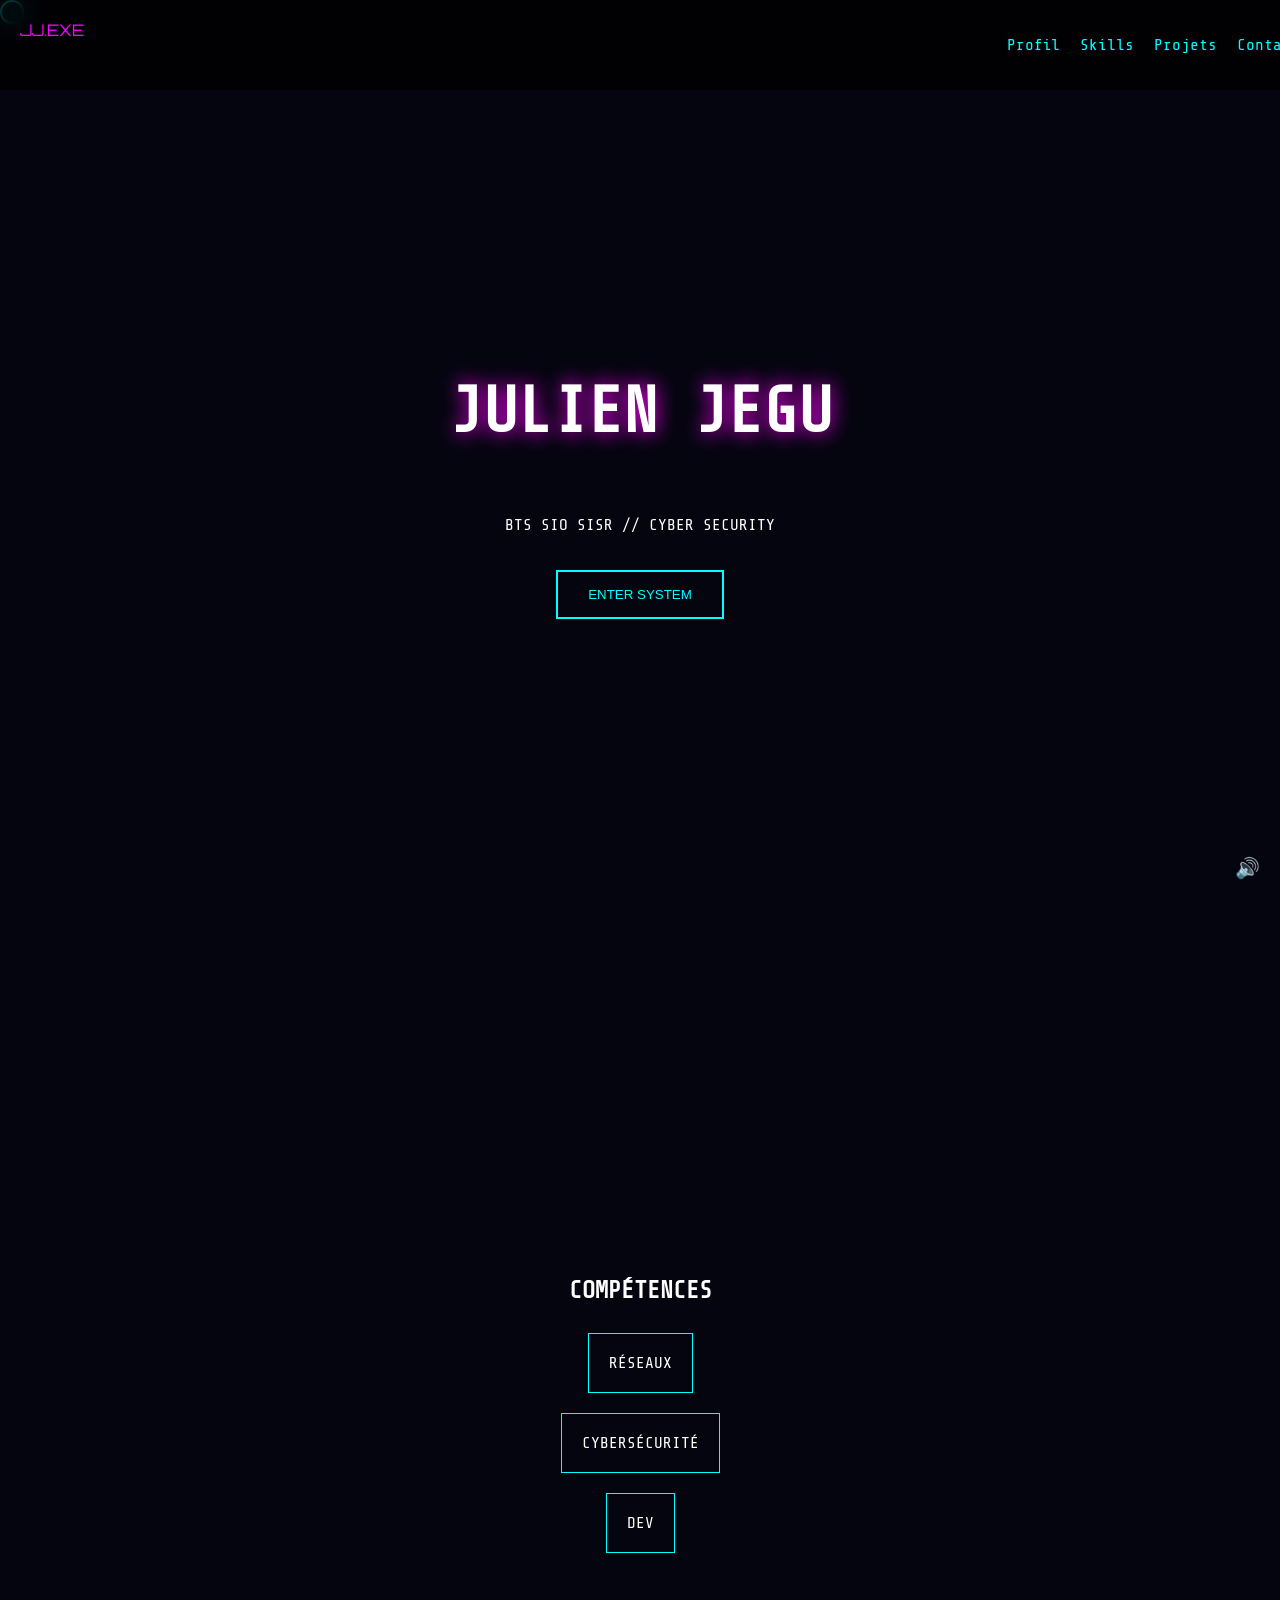
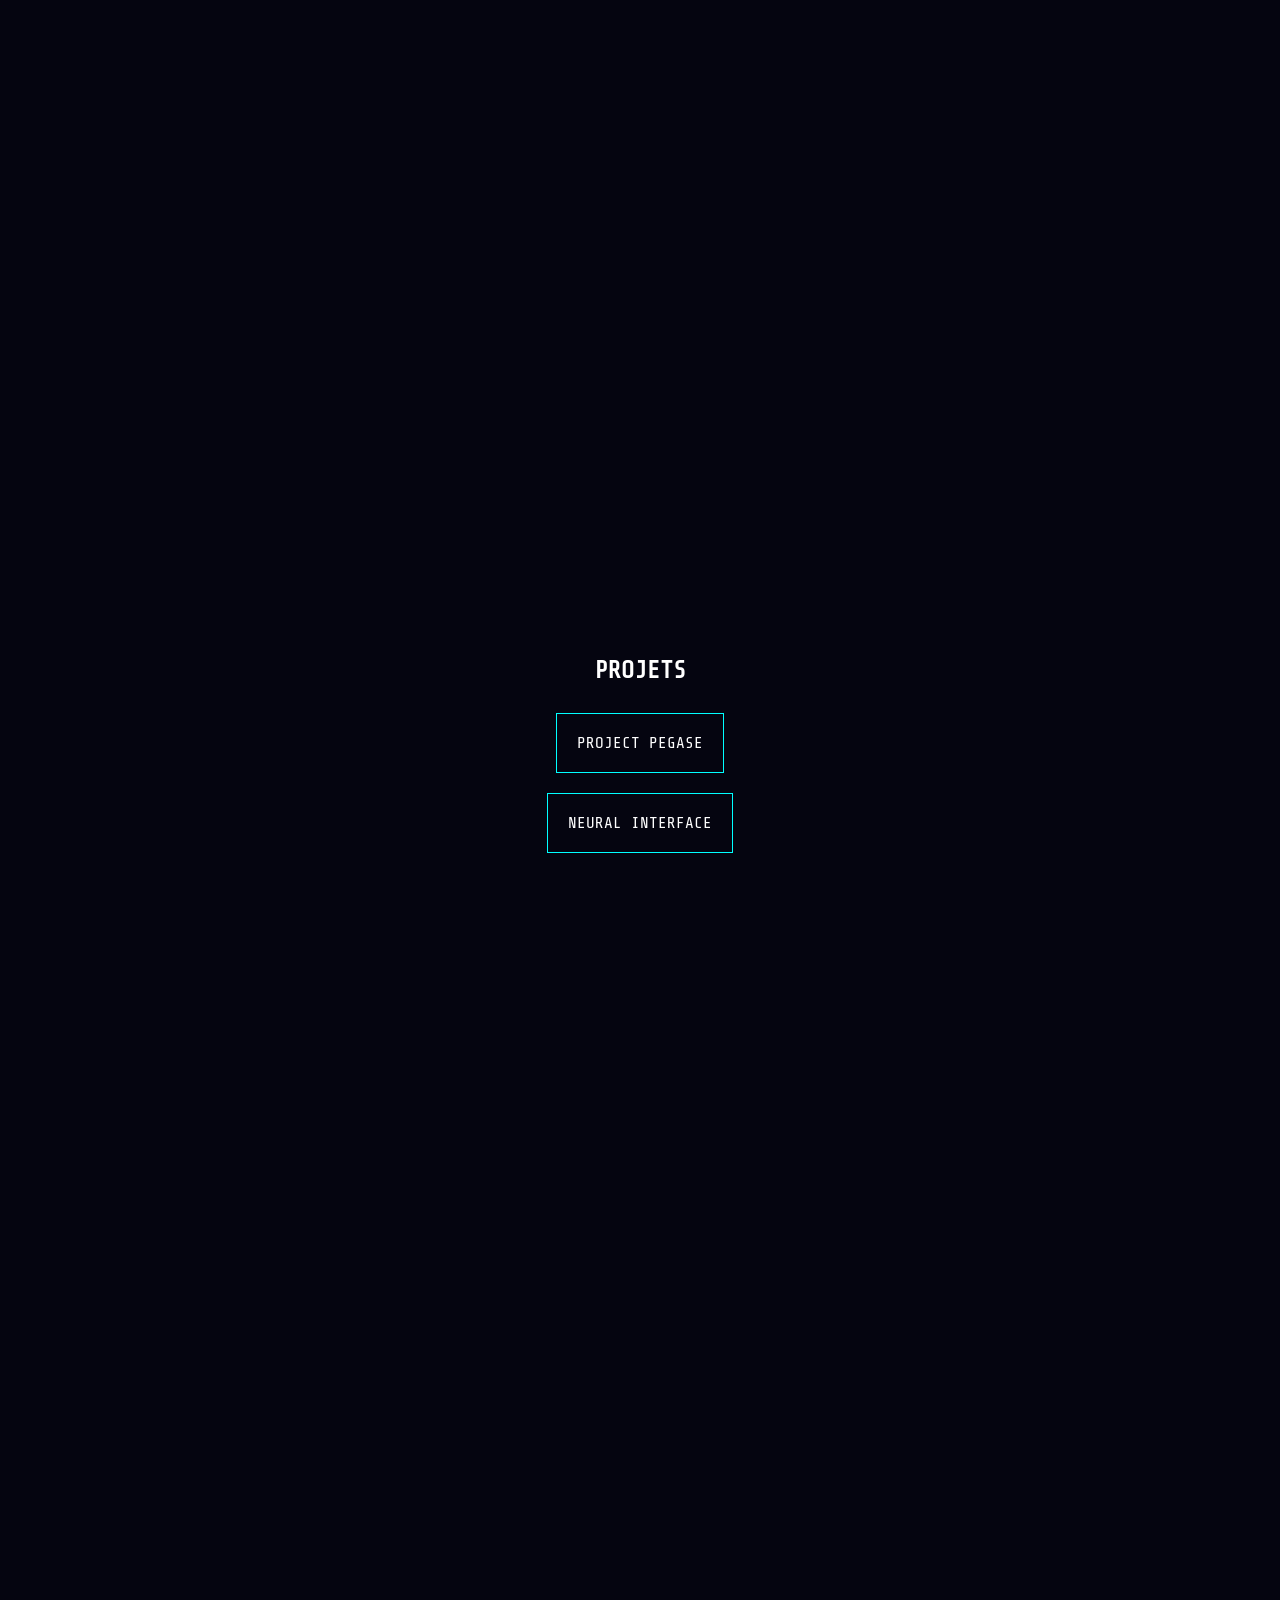
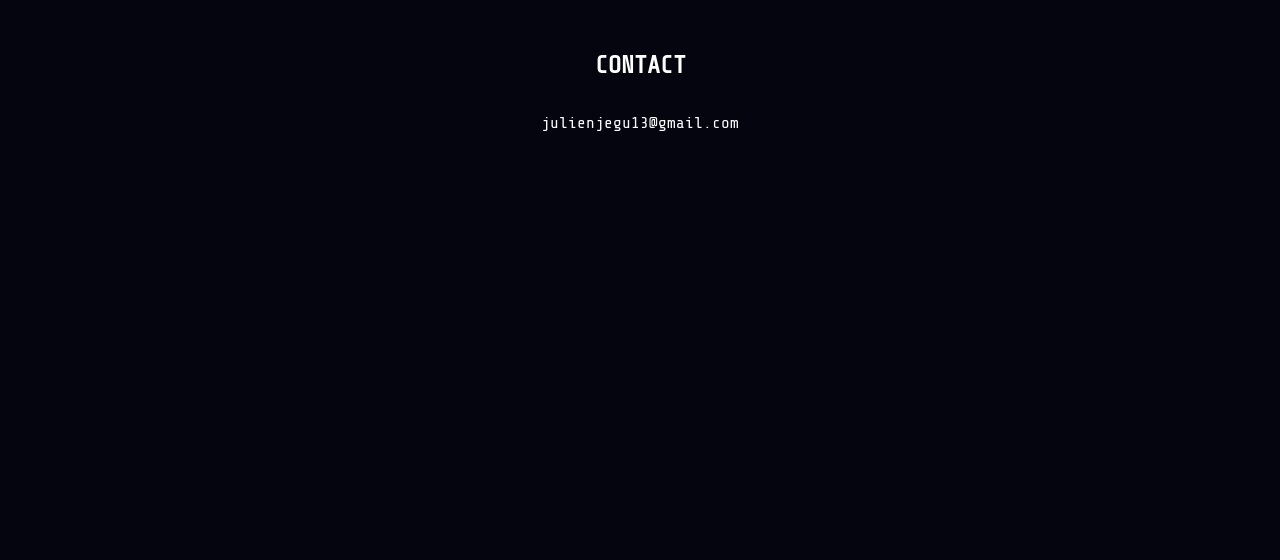
==== commit 756a7f72: "Update index.html" ====
--- a/index.html
+++ b/index.html
@@ -1,106 +1,207 @@
 <!DOCTYPE html>
-<html lang="fr" data-theme="dark">
+<html lang="fr">
 <head>
-    <meta charset="UTF-8"/>
-    <meta name="viewport" content="width=device-width, initial-scale=1.0"/>
-    <title>JULIEN JEGU // NEURAL_INTERFACE v2.0</title>
-    <link rel="stylesheet" href="style.css"/>
-    <link href="https://fonts.googleapis.com/css2?family=Orbitron:wght@400;700;900&family=Share+Tech+Mono&family=Rajdhani:wght@300;400;600;700&display=swap" rel="stylesheet"/>
+<meta charset="UTF-8">
+<meta name="viewport" content="width=device-width, initial-scale=1.0">
+<title>JULIEN JEGU // CYBER PORTFOLIO</title>
+
+<link href="https://fonts.googleapis.com/css2?family=Orbitron:wght@400;700;900&family=Share+Tech+Mono&display=swap" rel="stylesheet">
+<script src="https://cdn.jsdelivr.net/npm/gsap@3.12.5/dist/gsap.min.js"></script>
+
+<style>
+body{
+margin:0;
+background:#050510;
+color:white;
+font-family:'Share Tech Mono';
+overflow-x:hidden;
+}
+
+/* NAV */
+nav{
+position:fixed;
+top:0;
+width:100%;
+display:flex;
+justify-content:space-between;
+padding:20px;
+background:rgba(0,0,0,0.7);
+backdrop-filter:blur(10px);
+z-index:1000;
+}
+
+.logo{
+font-family:'Orbitron';
+color:#ff00ff;
+}
+
+ul{
+display:flex;
+gap:20px;
+list-style:none;
+}
+
+a{
+color:#00ffff;
+text-decoration:none;
+}
+
+/* SECTIONS */
+section{
+min-height:100vh;
+display:flex;
+flex-direction:column;
+justify-content:center;
+align-items:center;
+text-align:center;
+padding:20px;
+}
+
+h1{
+font-size:4rem;
+text-shadow:0 0 20px #ff00ff;
+}
+
+.card,.project{
+padding:20px;
+border:1px solid cyan;
+margin:10px;
+transition:0.3s;
+}
+
+.card:hover,.project:hover{
+transform:scale(1.1);
+box-shadow:0 0 20px cyan;
+}
+
+/* LOADER */
+#loader{
+position:fixed;
+inset:0;
+background:black;
+display:flex;
+justify-content:center;
+align-items:center;
+z-index:9999;
+}
+
+/* CURSOR */
+#cursor{
+width:20px;
+height:20px;
+border:2px solid cyan;
+position:fixed;
+border-radius:50%;
+pointer-events:none;
+}
+
+/* AUDIO BTN */
+#audioControl{
+position:fixed;
+bottom:20px;
+right:20px;
+cursor:pointer;
+font-size:20px;
+}
+
+/* BUTTON */
+button{
+padding:15px 30px;
+background:none;
+border:2px solid cyan;
+color:cyan;
+cursor:pointer;
+margin-top:20px;
+}
+button:hover{
+background:cyan;
+color:black;
+}
+</style>
+
 </head>
 <body>
 
-    <!-- ═══════════════════════════════════════════
-         CURSEUR PERSONNALISÉ
-    ═══════════════════════════════════════════ -->
-    <div id="cursor-dot"></div>
-    <div id="cursor-ring"></div>
-
-    <!-- ═══════════════════════════════════════════
-         BOOT / LOADER
-    ═══════════════════════════════════════════ -->
-    <div id="boot-screen">
-        <div class="boot-content">
-            <div class="boot-logo glitch" data-text="JULIEN_JEGU">JULIEN_JEGU</div>
-            <div class="boot-subtitle">NEURAL_INTERFACE v2.0</div>
-            <div class="boot-bar-wrap">
-                <div class="boot-bar" id="bootBar"></div>
-            </div>
-            <div class="boot-log" id="bootLog"></div>
-            <button class="btn-primary" id="bootBtn" style="display:none;" onclick="launchSystem()">
-                <span>[ INITIALISER_CONNEXION ]</span>
-            </button>
-        </div>
-    </div>
-
-    <!-- ═══════════════════════════════════════════
-         SCANLINES OVERLAY
-    ═══════════════════════════════════════════ -->
-    <div id="scanlines"></div>
-
-    <!-- ═══════════════════════════════════════════
-         NAVIGATION
-    ═══════════════════════════════════════════ -->
-    <nav id="navbar">
-        <div class="nav-logo glitch" data-text="JJ">JJ</div>
-        <ul class="nav-links">
-            <li><a href="#hero" class="nav-link" data-section="hero">PROFIL</a></li>
-            <li><a href="#skills" class="nav-link" data-section="skills">COMPÉTENCES</a></li>
-            <li><a href="#experience" class="nav-link" data-section="experience">EXPÉRIENCE</a></li>
-            <li><a href="#projects" class="nav-link" data-section="projects">PROJETS</a></li>
-            <li><a href="#secure" class="nav-link" data-section="secure">VAULT</a></li>
-            <li><a href="#contact" class="nav-link" data-section="contact">CONTACT</a></li>
-        </ul>
-        <div class="nav-controls">
-            <!-- Bouton thème -->
-            <button id="themeToggle" class="icon-btn" title="Changer le thème">
-                <svg id="iconTheme" viewBox="0 0 24 24" fill="none" stroke="currentColor" stroke-width="2">
-                    <circle cx="12" cy="12" r="5"/><line x1="12" y1="1" x2="12" y2="3"/>
-                    <line x1="12" y1="21" x2="12" y2="23"/><line x1="4.22" y1="4.22" x2="5.64" y2="5.64"/>
-                    <line x1="18.36" y1="18.36" x2="19.78" y2="19.78"/><line x1="1" y1="12" x2="3" y2="12"/>
-                    <line x1="21" y1="12" x2="23" y2="12"/><line x1="4.22" y1="19.78" x2="5.64" y2="18.36"/>
-                    <line x1="18.36" y1="5.64" x2="19.78" y2="4.22"/>
-                </svg>
-            </button>
-            <!-- Bouton audio -->
-            <button id="audioToggle" class="icon-btn" title="Musique">
-                <svg id="iconAudio" viewBox="0 0 24 24" fill="none" stroke="currentColor" stroke-width="2">
-                    <polygon points="11 5 6 9 2 9 2 15 6 15 11 19 11 5"/>
-                    <path d="M19.07 4.93a10 10 0 0 1 0 14.14"/>
-                    <path d="M15.54 8.46a5 5 0 0 1 0 7.07"/>
-                </svg>
-            </button>
-            <div class="nav-hamburger" id="hamburger">
-                <span></span><span></span><span></span>
-            </div>
-        </div>
-    </nav>
-
-    <!-- Menu mobile -->
-    <div class="mobile-menu" id="mobileMenu">
-        <a href="#hero" onclick="closeMobile()">PROFIL</a>
-        <a href="#skills" onclick="closeMobile()">COMPÉTENCES</a>
-        <a href="#experience" onclick="closeMobile()">EXPÉRIENCE</a>
-        <a href="#projects" onclick="closeMobile()">PROJETS</a>
-        <a href="#secure" onclick="closeMobile()">VAULT</a>
-        <a href="#contact" onclick="closeMobile()">CONTACT</a>
-    </div>
-
-    <!-- ═══════════════════════════════════════════
-         AUDIO
-    ═══════════════════════════════════════════ -->
-    <audio id="bgMusic" loop>
-        <source src="music.mp3" type="audio/mpeg">
-    </audio>
-
-    <!-- ═══════════════════════════════════════════
-         CONTENU PRINCIPAL
-    ═══════════════════════════════════════════ -->
-    <main>
-
-        <!-- ── HERO ── -->
-        <section id="hero" class="section">
-            <div class="hero-bg-grid"></div>
-            <div class="hero-particles" id="heroParticles"></div>
-            <div class="container hero-content">
-                <div class="hero-tag fade-in">>> PROFIL_SYSTÈME &lt;v2.0&gt;</div>
-                <h1 class="hero-name gl
+<div id="loader">
+<h1>INITIALIZING SYSTEM...</h1>
+</div>
+
+<audio id="bgMusic" loop>
+<source src="musique.mp3" type="audio/mpeg">
+</audio>
+
+<nav>
+<div class="logo">JJ.EXE</div>
+<ul>
+<li><a href="#hero">Profil</a></li>
+<li><a href="#skills">Skills</a></li>
+<li><a href="#projects">Projets</a></li>
+<li><a href="#contact">Contact</a></li>
+</ul>
+</nav>
+
+<div id="cursor"></div>
+
+<section id="hero">
+<h1>JULIEN JEGU</h1>
+<p>BTS SIO SISR // CYBER SECURITY</p>
+<button id="startBtn">ENTER SYSTEM</button>
+</section>
+
+<section id="skills">
+<h2>COMPÉTENCES</h2>
+<div class="card">RÉSEAUX</div>
+<div class="card">CYBERSÉCURITÉ</div>
+<div class="card">DEV</div>
+</section>
+
+<section id="projects">
+<h2>PROJETS</h2>
+<div class="project">PROJECT PEGASE</div>
+<div class="project">NEURAL INTERFACE</div>
+</section>
+
+<section id="contact">
+<h2>CONTACT</h2>
+<p>julienjegu13@gmail.com</p>
+</section>
+
+<div id="audioControl">🔊</div>
+
+<script>
+const loader=document.getElementById("loader");
+const cursor=document.getElementById("cursor");
+const music=document.getElementById("bgMusic");
+const audioBtn=document.getElementById("audioControl");
+const startBtn=document.getElementById("startBtn");
+
+window.addEventListener("load",()=>{
+setTimeout(()=>{loader.style.display="none"},1500);
+});
+
+startBtn.addEventListener("click",()=>{
+music.volume=0.3;
+music.play();
+});
+
+audioBtn.addEventListener("click",()=>{
+if(music.paused){
+music.play();
+audioBtn.textContent="🔊";
+}else{
+music.pause();
+audioBtn.textContent="🔇";
+}
+});
+
+document.addEventListener("mousemove",(e)=>{
+cursor.style.left=e.clientX+"px";
+cursor.style.top=e.clientY+"px";
+});
+
+gsap.from("h1",{opacity:0,y:-50,duration:1});
+gsap.from(".card",{opacity:0,y:50,stagger:0.2});
+</script>
+
+</body>
+</html>
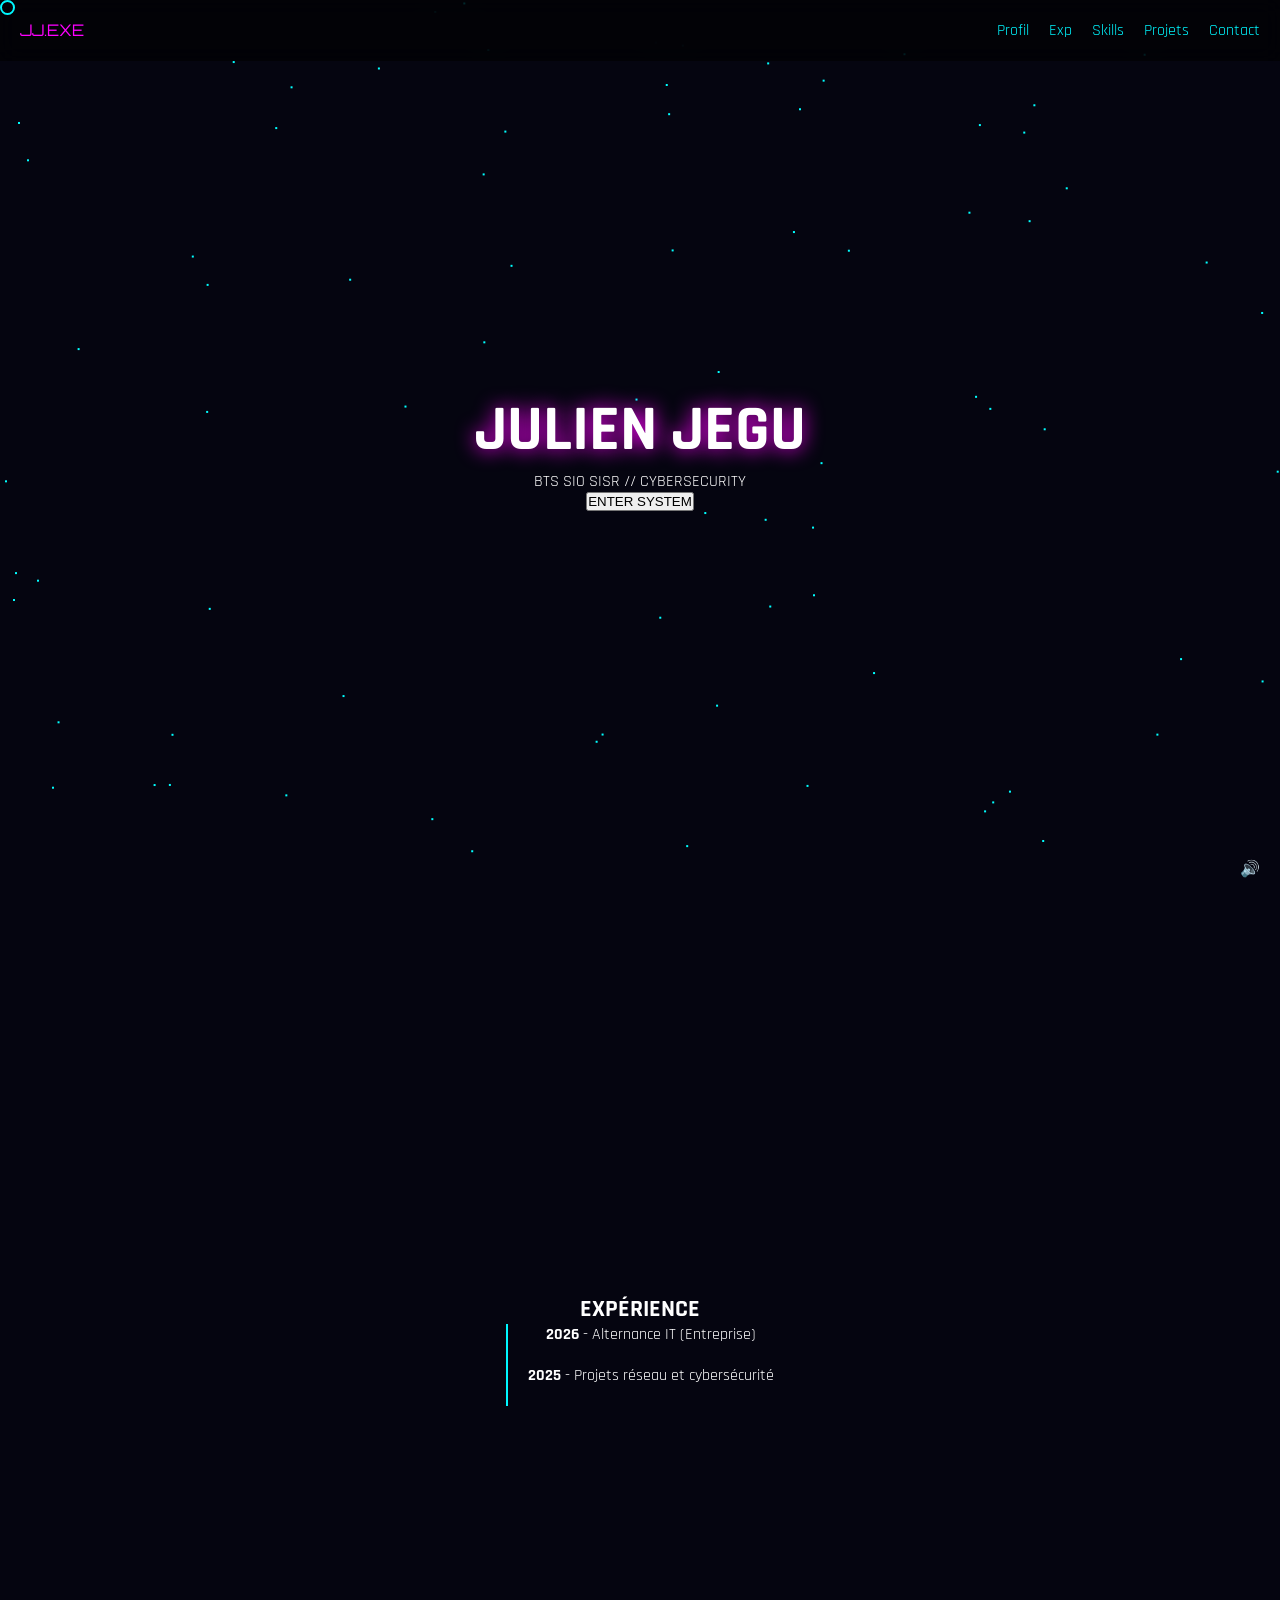
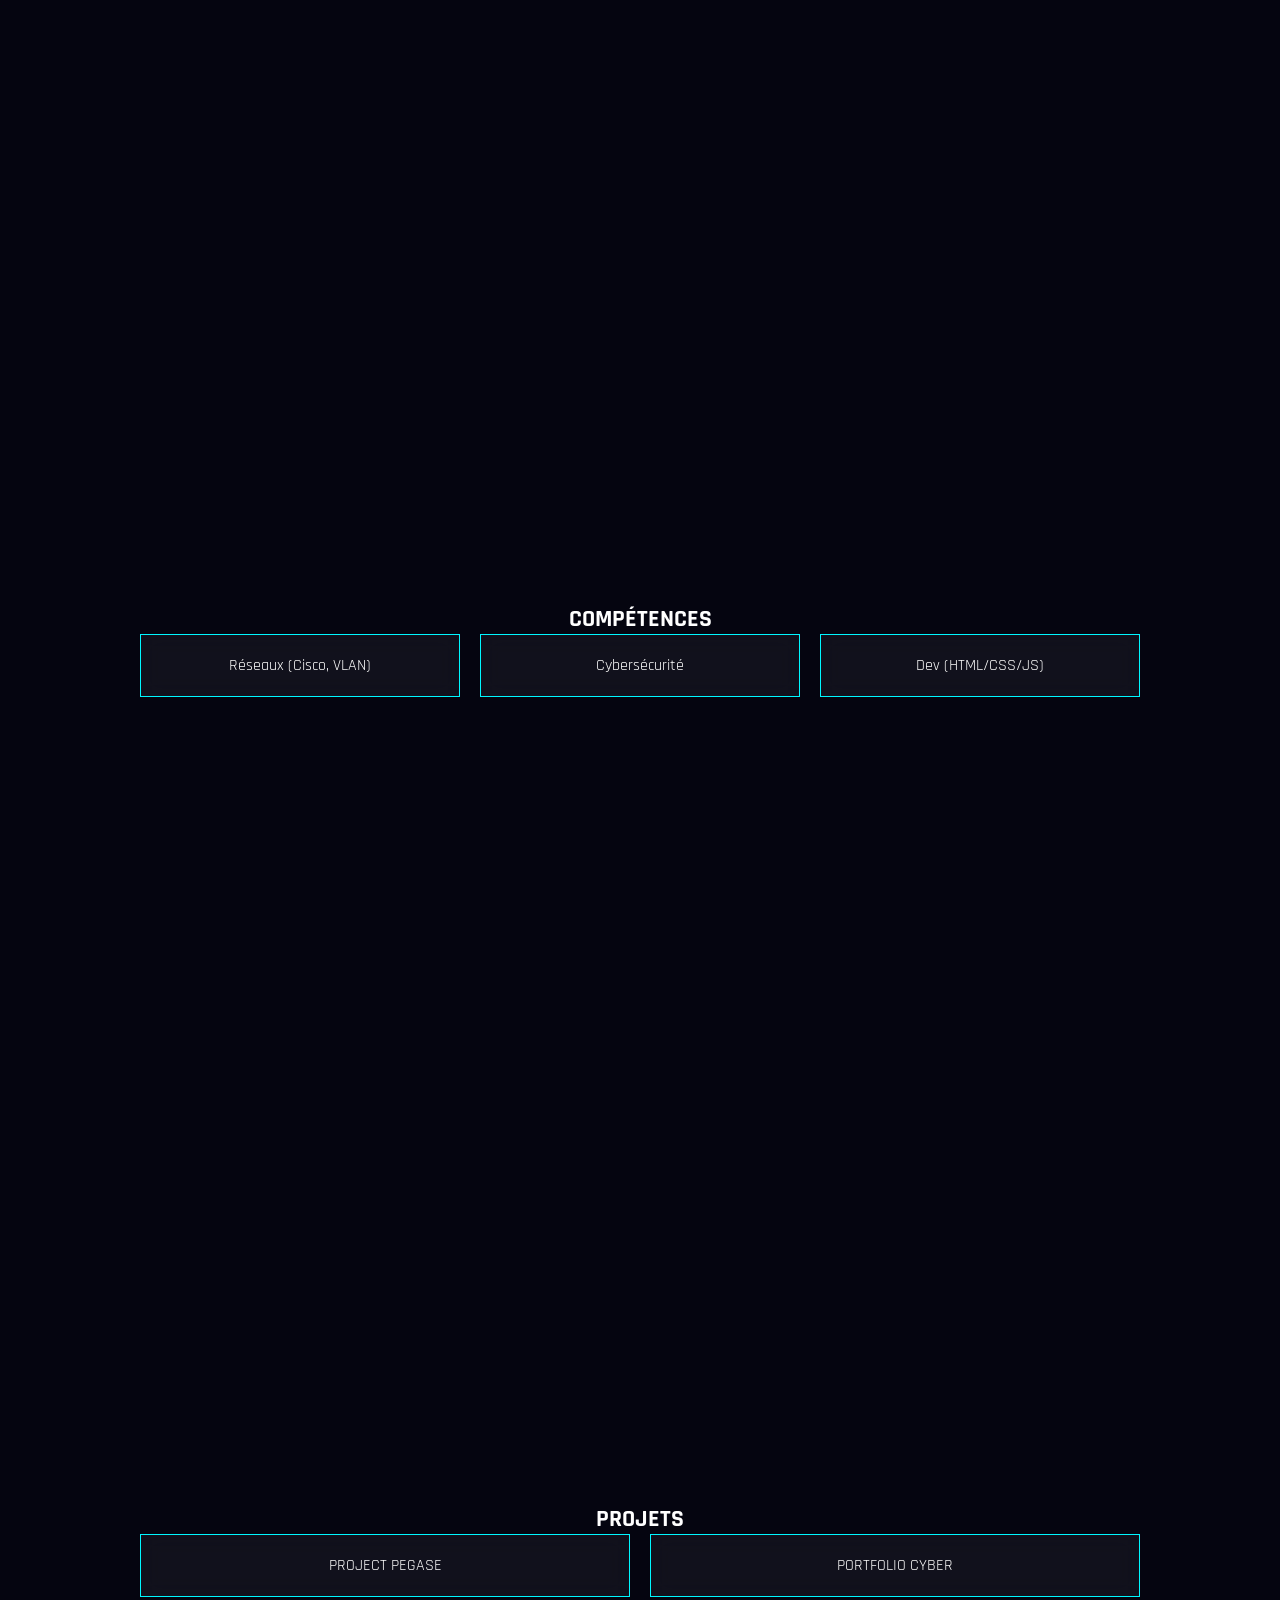
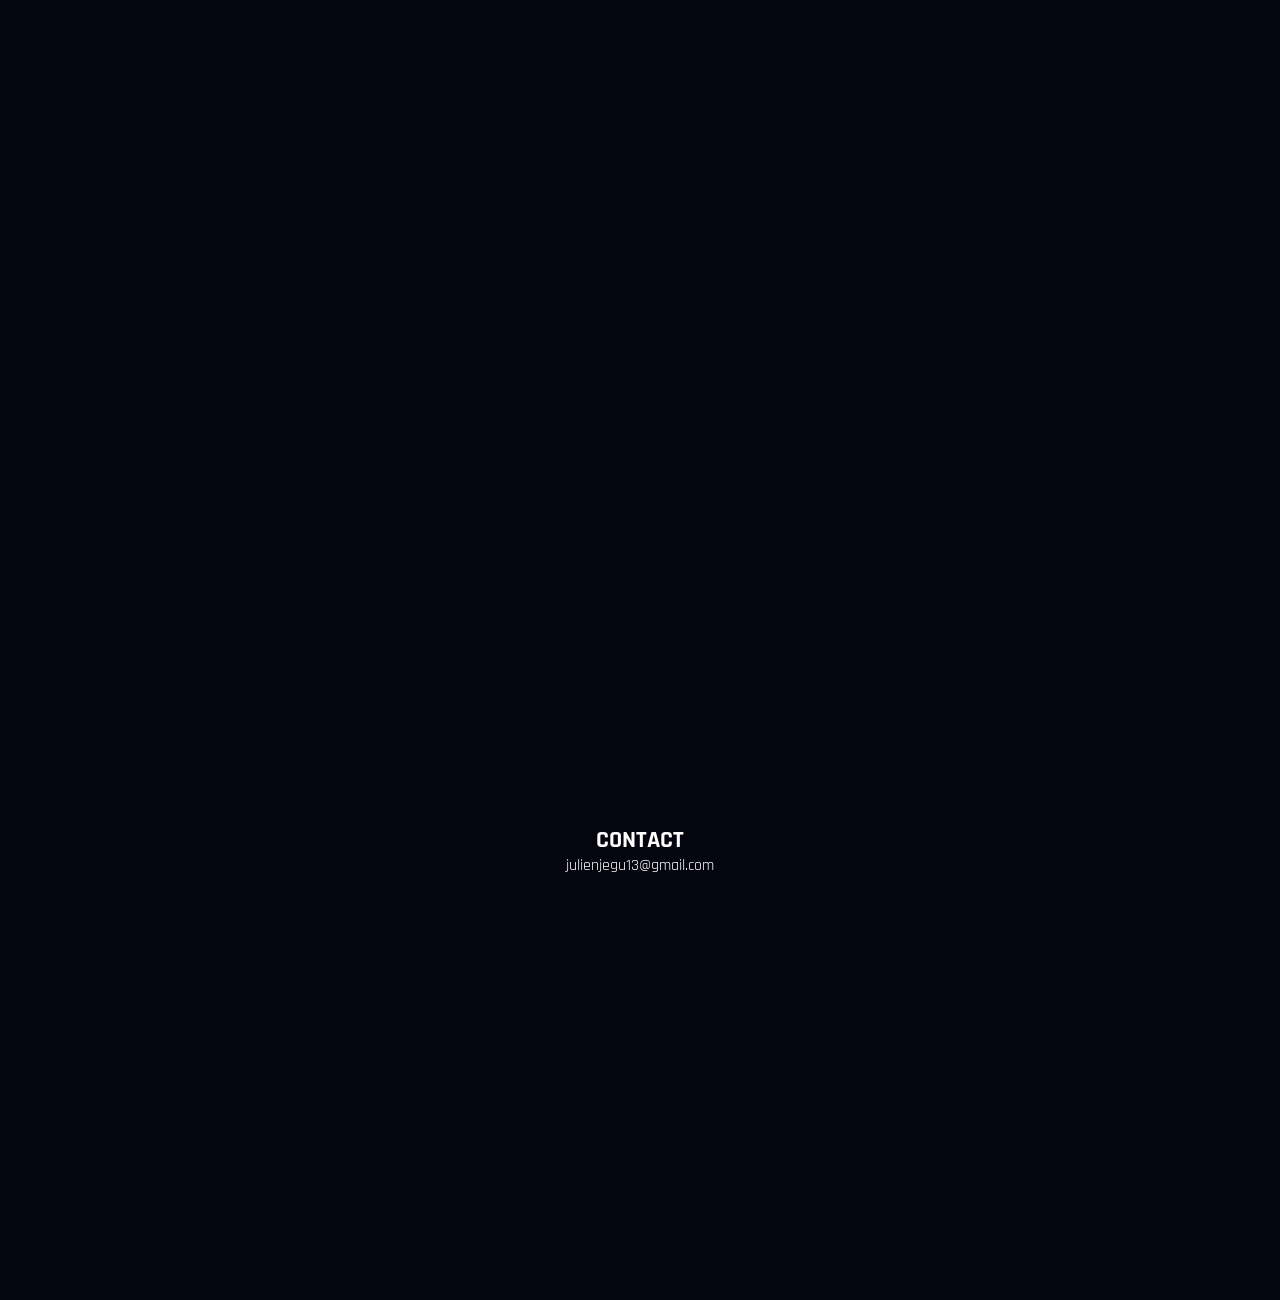
==== commit d60a724c: "Refactor index.html with updated styles and structure" ====
--- a/index.html
+++ b/index.html
@@ -5,16 +5,36 @@
 <meta name="viewport" content="width=device-width, initial-scale=1.0">
 <title>JULIEN JEGU // CYBER PORTFOLIO</title>
 
-<link href="https://fonts.googleapis.com/css2?family=Orbitron:wght@400;700;900&family=Share+Tech+Mono&display=swap" rel="stylesheet">
+<link href="https://fonts.googleapis.com/css2?family=Orbitron:wght@400;700;900&family=Share+Tech+Mono&family=Rajdhani:wght@400;600;700&display=swap" rel="stylesheet">
 <script src="https://cdn.jsdelivr.net/npm/gsap@3.12.5/dist/gsap.min.js"></script>
 
 <style>
+:root{
+--bg:#050510;
+--cyan:#00f7ff;
+--pink:#ff00ff;
+--glass:rgba(255,255,255,0.05);
+}
+
+*{margin:0;padding:0;box-sizing:border-box}
+
 body{
-margin:0;
-background:#050510;
+font-family:'Rajdhani',sans-serif;
+background:var(--bg);
 color:white;
-font-family:'Share Tech Mono';
 overflow-x:hidden;
+}
+
+/* LOADER */
+#loader{
+position:fixed;
+inset:0;
+background:black;
+display:flex;
+align-items:center;
+justify-content:center;
+z-index:9999;
+font-family:'Orbitron';
 }
 
 /* NAV */
@@ -25,24 +45,24 @@
 display:flex;
 justify-content:space-between;
 padding:20px;
-background:rgba(0,0,0,0.7);
+background:rgba(0,0,0,0.6);
 backdrop-filter:blur(10px);
 z-index:1000;
 }
 
 .logo{
 font-family:'Orbitron';
-color:#ff00ff;
-}
-
-ul{
+color:var(--pink);
+}
+
+nav ul{
 display:flex;
 gap:20px;
 list-style:none;
 }
 
-a{
-color:#00ffff;
+nav a{
+color:var(--cyan);
 text-decoration:none;
 }
 
@@ -53,80 +73,94 @@
 flex-direction:column;
 justify-content:center;
 align-items:center;
+padding:80px 20px;
 text-align:center;
+}
+
+/* HERO */
+.hero h1{
+font-size:4rem;
+text-shadow:0 0 20px var(--pink);
+}
+
+.glow{
+text-shadow:0 0 10px var(--cyan),0 0 30px var(--cyan);
+}
+
+/* CARDS */
+.grid{
+display:grid;
+grid-template-columns:repeat(auto-fit,minmax(250px,1fr));
+gap:20px;
+width:100%;
+max-width:1000px;
+}
+
+.card{
+background:var(--glass);
+border:1px solid var(--cyan);
 padding:20px;
-}
-
-h1{
-font-size:4rem;
-text-shadow:0 0 20px #ff00ff;
-}
-
-.card,.project{
-padding:20px;
-border:1px solid cyan;
-margin:10px;
 transition:0.3s;
-}
-
-.card:hover,.project:hover{
-transform:scale(1.1);
-box-shadow:0 0 20px cyan;
-}
-
-/* LOADER */
-#loader{
-position:fixed;
-inset:0;
-background:black;
-display:flex;
-justify-content:center;
-align-items:center;
-z-index:9999;
+backdrop-filter:blur(10px);
+}
+
+.card:hover{
+transform:translateY(-10px);
+box-shadow:0 0 20px var(--cyan);
+}
+
+/* TIMELINE */
+.timeline{
+max-width:800px;
+border-left:2px solid var(--cyan);
+padding-left:20px;
+}
+
+.timeline div{
+margin-bottom:20px;
 }
 
 /* CURSOR */
 #cursor{
-width:20px;
-height:20px;
-border:2px solid cyan;
-position:fixed;
+width:15px;
+height:15px;
+border:2px solid var(--cyan);
 border-radius:50%;
+position:fixed;
 pointer-events:none;
-}
-
-/* AUDIO BTN */
-#audioControl{
+z-index:2000;
+}
+
+/* AUDIO */
+#audio{
 position:fixed;
 bottom:20px;
 right:20px;
 cursor:pointer;
-font-size:20px;
-}
-
-/* BUTTON */
-button{
-padding:15px 30px;
-background:none;
-border:2px solid cyan;
-color:cyan;
-cursor:pointer;
-margin-top:20px;
-}
-button:hover{
-background:cyan;
-color:black;
+}
+
+/* PARTICLES */
+canvas{
+position:fixed;
+top:0;
+left:0;
+z-index:-1;
+}
+
+/* RESPONSIVE */
+@media(max-width:600px){
+.hero h1{font-size:2.5rem;}
 }
 </style>
-
 </head>
+
 <body>
 
-<div id="loader">
-<h1>INITIALIZING SYSTEM...</h1>
-</div>
-
-<audio id="bgMusic" loop>
+<canvas id="bg"></canvas>
+
+<div id="loader">BOOTING SYSTEM...</div>
+
+<audio id="music" loop>
 <source src="musique.mp3" type="audio/mpeg">
 </audio>
 
@@ -134,6 +168,7 @@
 <div class="logo">JJ.EXE</div>
 <ul>
 <li><a href="#hero">Profil</a></li>
+<li><a href="#exp">Exp</a></li>
 <li><a href="#skills">Skills</a></li>
 <li><a href="#projects">Projets</a></li>
 <li><a href="#contact">Contact</a></li>
@@ -142,23 +177,35 @@
 
 <div id="cursor"></div>
 
-<section id="hero">
-<h1>JULIEN JEGU</h1>
-<p>BTS SIO SISR // CYBER SECURITY</p>
-<button id="startBtn">ENTER SYSTEM</button>
+<section id="hero" class="hero">
+<h1 class="glow">JULIEN JEGU</h1>
+<p>BTS SIO SISR // CYBERSECURITY</p>
+<button id="start">ENTER SYSTEM</button>
+</section>
+
+<section id="exp">
+<h2>EXPÉRIENCE</h2>
+<div class="timeline">
+<div><strong>2026</strong> - Alternance IT (Entreprise)</div>
+<div><strong>2025</strong> - Projets réseau et cybersécurité</div>
+</div>
 </section>
 
 <section id="skills">
 <h2>COMPÉTENCES</h2>
-<div class="card">RÉSEAUX</div>
-<div class="card">CYBERSÉCURITÉ</div>
-<div class="card">DEV</div>
+<div class="grid">
+<div class="card">Réseaux (Cisco, VLAN)</div>
+<div class="card">Cybersécurité</div>
+<div class="card">Dev (HTML/CSS/JS)</div>
+</div>
 </section>
 
 <section id="projects">
 <h2>PROJETS</h2>
-<div class="project">PROJECT PEGASE</div>
-<div class="project">NEURAL INTERFACE</div>
+<div class="grid">
+<div class="card">PROJECT PEGASE</div>
+<div class="card">PORTFOLIO CYBER</div>
+</div>
 </section>
 
 <section id="contact">
@@ -166,41 +213,63 @@
 <p>julienjegu13@gmail.com</p>
 </section>
 
-<div id="audioControl">🔊</div>
+<div id="audio">🔊</div>
 
 <script>
 const loader=document.getElementById("loader");
-const cursor=document.getElementById("cursor");
-const music=document.getElementById("bgMusic");
-const audioBtn=document.getElementById("audioControl");
-const startBtn=document.getElementById("startBtn");
-
-window.addEventListener("load",()=>{
-setTimeout(()=>{loader.style.display="none"},1500);
-});
-
-startBtn.addEventListener("click",()=>{
+const music=document.getElementById("music");
+const audio=document.getElementById("audio");
+const start=document.getElementById("start");
+
+/* loader */
+window.onload=()=>setTimeout(()=>loader.style.display="none",1500);
+
+/* audio */
+start.onclick=()=>{
 music.volume=0.3;
 music.play();
-});
-
-audioBtn.addEventListener("click",()=>{
-if(music.paused){
-music.play();
-audioBtn.textContent="🔊";
-}else{
-music.pause();
-audioBtn.textContent="🔇";
-}
-});
-
-document.addEventListener("mousemove",(e)=>{
+};
+
+audio.onclick=()=>{
+if(music.paused){music.play();audio.textContent="🔊";}
+else{music.pause();audio.textContent="🔇";}
+};
+
+/* cursor */
+const cursor=document.getElementById("cursor");
+document.addEventListener("mousemove",e=>{
 cursor.style.left=e.clientX+"px";
 cursor.style.top=e.clientY+"px";
 });
 
-gsap.from("h1",{opacity:0,y:-50,duration:1});
+/* GSAP */
+gsap.from(".hero h1",{y:-50,opacity:0,duration:1});
 gsap.from(".card",{opacity:0,y:50,stagger:0.2});
+
+/* PARTICLES */
+const canvas=document.getElementById("bg");
+const ctx=canvas.getContext("2d");
+canvas.width=window.innerWidth;
+canvas.height=window.innerHeight;
+
+let particles=[];
+for(let i=0;i<80;i++){
+particles.push({x:Math.random()*canvas.width,y:Math.random()*canvas.height,dx:0.5,dy:0.5});
+}
+
+function animate(){
+ctx.clearRect(0,0,canvas.width,canvas.height);
+particles.forEach(p=>{
+p.x+=p.dx;
+p.y+=p.dy;
+if(p.x>canvas.width)p.x=0;
+if(p.y>canvas.height)p.y=0;
+ctx.fillStyle="cyan";
+ctx.fillRect(p.x,p.y,2,2);
+});
+requestAnimationFrame(animate);
+}
+animate();
 </script>
 
 </body>
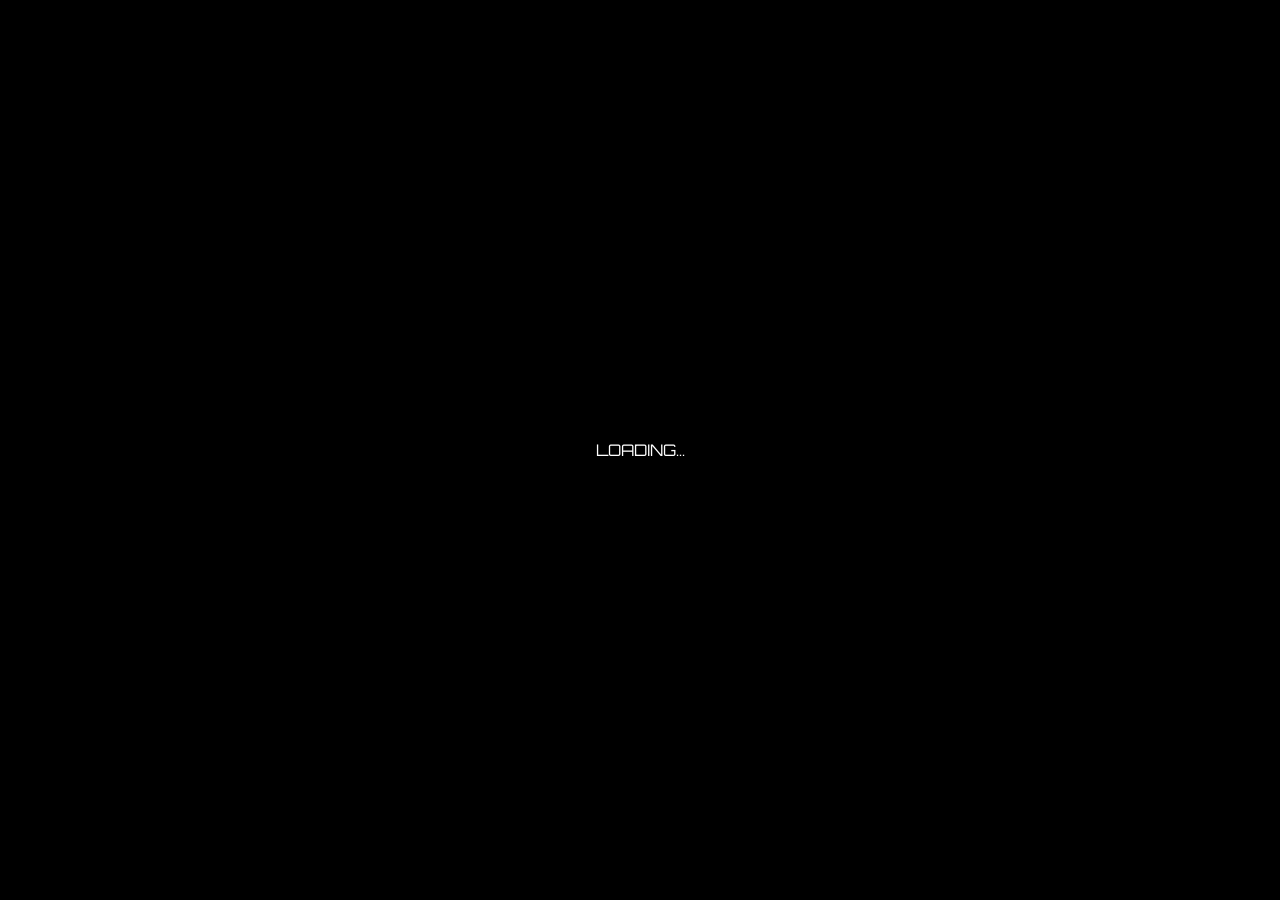
==== commit 77fc3b2c: "Update title and improve audio functionality" ====
--- a/index.html
+++ b/index.html
@@ -3,273 +3,104 @@
 <head>
 <meta charset="UTF-8">
 <meta name="viewport" content="width=device-width, initial-scale=1.0">
-<title>JULIEN JEGU // CYBER PORTFOLIO</title>
+<title>Portfolio Julien</title>
 
-<link href="https://fonts.googleapis.com/css2?family=Orbitron:wght@400;700;900&family=Share+Tech+Mono&family=Rajdhani:wght@400;600;700&display=swap" rel="stylesheet">
-<script src="https://cdn.jsdelivr.net/npm/gsap@3.12.5/dist/gsap.min.js"></script>
+<link href="https://fonts.googleapis.com/css2?family=Orbitron&display=swap" rel="stylesheet">
 
 <style>
-:root{
---bg:#050510;
---cyan:#00f7ff;
---pink:#ff00ff;
---glass:rgba(255,255,255,0.05);
+body{
+margin:0;
+background:#050510;
+color:white;
+font-family:Orbitron;
+text-align:center;
 }
 
-*{margin:0;padding:0;box-sizing:border-box}
-
-body{
-font-family:'Rajdhani',sans-serif;
-background:var(--bg);
-color:white;
-overflow-x:hidden;
-}
-
-/* LOADER */
+/* loader */
 #loader{
 position:fixed;
 inset:0;
 background:black;
 display:flex;
+justify-content:center;
 align-items:center;
-justify-content:center;
 z-index:9999;
-font-family:'Orbitron';
 }
 
-/* NAV */
-nav{
-position:fixed;
-top:0;
-width:100%;
-display:flex;
-justify-content:space-between;
-padding:20px;
-background:rgba(0,0,0,0.6);
-backdrop-filter:blur(10px);
-z-index:1000;
-}
-
-.logo{
-font-family:'Orbitron';
-color:var(--pink);
-}
-
-nav ul{
-display:flex;
-gap:20px;
-list-style:none;
-}
-
-nav a{
-color:var(--cyan);
-text-decoration:none;
-}
-
-/* SECTIONS */
+/* section */
 section{
-min-height:100vh;
+height:100vh;
 display:flex;
 flex-direction:column;
 justify-content:center;
 align-items:center;
-padding:80px 20px;
-text-align:center;
 }
 
-/* HERO */
-.hero h1{
-font-size:4rem;
-text-shadow:0 0 20px var(--pink);
+button{
+padding:15px;
+border:2px solid cyan;
+background:none;
+color:cyan;
+cursor:pointer;
 }
 
-.glow{
-text-shadow:0 0 10px var(--cyan),0 0 30px var(--cyan);
-}
-
-/* CARDS */
-.grid{
-display:grid;
-grid-template-columns:repeat(auto-fit,minmax(250px,1fr));
-gap:20px;
-width:100%;
-max-width:1000px;
-}
-
-.card{
-background:var(--glass);
-border:1px solid var(--cyan);
-padding:20px;
-transition:0.3s;
-backdrop-filter:blur(10px);
-}
-
-.card:hover{
-transform:translateY(-10px);
-box-shadow:0 0 20px var(--cyan);
-}
-
-/* TIMELINE */
-.timeline{
-max-width:800px;
-border-left:2px solid var(--cyan);
-padding-left:20px;
-}
-
-.timeline div{
-margin-bottom:20px;
-}
-
-/* CURSOR */
-#cursor{
-width:15px;
-height:15px;
-border:2px solid var(--cyan);
-border-radius:50%;
-position:fixed;
-pointer-events:none;
-z-index:2000;
-}
-
-/* AUDIO */
-#audio{
+/* audio btn */
+#audioBtn{
 position:fixed;
 bottom:20px;
 right:20px;
+font-size:20px;
 cursor:pointer;
-}
-
-/* PARTICLES */
-canvas{
-position:fixed;
-top:0;
-left:0;
-z-index:-1;
-}
-
-/* RESPONSIVE */
-@media(max-width:600px){
-.hero h1{font-size:2.5rem;}
 }
 </style>
 </head>
 
 <body>
 
-<canvas id="bg"></canvas>
+<div id="loader">LOADING...</div>
 
-<div id="loader">BOOTING SYSTEM...</div>
+<section>
+<h1>JULIEN JEGU</h1>
+<button id="startBtn">ACTIVER LE SON</button>
+</section>
+
+<div id="audioBtn">🔇</div>
 
 <audio id="music" loop>
 <source src="musique.mp3" type="audio/mpeg">
 </audio>
 
-<nav>
-<div class="logo">JJ.EXE</div>
-<ul>
-<li><a href="#hero">Profil</a></li>
-<li><a href="#exp">Exp</a></li>
-<li><a href="#skills">Skills</a></li>
-<li><a href="#projects">Projets</a></li>
-<li><a href="#contact">Contact</a></li>
-</ul>
-</nav>
-
-<div id="cursor"></div>
-
-<section id="hero" class="hero">
-<h1 class="glow">JULIEN JEGU</h1>
-<p>BTS SIO SISR // CYBERSECURITY</p>
-<button id="start">ENTER SYSTEM</button>
-</section>
-
-<section id="exp">
-<h2>EXPÉRIENCE</h2>
-<div class="timeline">
-<div><strong>2026</strong> - Alternance IT (Entreprise)</div>
-<div><strong>2025</strong> - Projets réseau et cybersécurité</div>
-</div>
-</section>
-
-<section id="skills">
-<h2>COMPÉTENCES</h2>
-<div class="grid">
-<div class="card">Réseaux (Cisco, VLAN)</div>
-<div class="card">Cybersécurité</div>
-<div class="card">Dev (HTML/CSS/JS)</div>
-</div>
-</section>
-
-<section id="projects">
-<h2>PROJETS</h2>
-<div class="grid">
-<div class="card">PROJECT PEGASE</div>
-<div class="card">PORTFOLIO CYBER</div>
-</div>
-</section>
-
-<section id="contact">
-<h2>CONTACT</h2>
-<p>julienjegu13@gmail.com</p>
-</section>
-
-<div id="audio">🔊</div>
-
 <script>
 const loader=document.getElementById("loader");
 const music=document.getElementById("music");
-const audio=document.getElementById("audio");
-const start=document.getElementById("start");
+const startBtn=document.getElementById("startBtn");
+const audioBtn=document.getElementById("audioBtn");
 
 /* loader */
-window.onload=()=>setTimeout(()=>loader.style.display="none",1500);
-
-/* audio */
-start.onclick=()=>{
-music.volume=0.3;
-music.play();
+window.onload=()=>{
+setTimeout(()=>loader.style.display="none",1000);
 };
 
-audio.onclick=()=>{
-if(music.paused){music.play();audio.textContent="🔊";}
-else{music.pause();audio.textContent="🔇";}
-};
-
-/* cursor */
-const cursor=document.getElementById("cursor");
-document.addEventListener("mousemove",e=>{
-cursor.style.left=e.clientX+"px";
-cursor.style.top=e.clientY+"px";
+/* IMPORTANT : interaction utilisateur obligatoire */
+startBtn.addEventListener("click",()=>{
+music.volume=0.3;
+music.play().then(()=>{
+audioBtn.textContent="🔊";
+}).catch(()=>{
+alert("Le son ne peut pas démarrer (fichier manquant ou bloqué)");
+});
 });
 
-/* GSAP */
-gsap.from(".hero h1",{y:-50,opacity:0,duration:1});
-gsap.from(".card",{opacity:0,y:50,stagger:0.2});
-
-/* PARTICLES */
-const canvas=document.getElementById("bg");
-const ctx=canvas.getContext("2d");
-canvas.width=window.innerWidth;
-canvas.height=window.innerHeight;
-
-let particles=[];
-for(let i=0;i<80;i++){
-particles.push({x:Math.random()*canvas.width,y:Math.random()*canvas.height,dx:0.5,dy:0.5});
+/* toggle */
+audioBtn.addEventListener("click",()=>{
+if(music.paused){
+music.play();
+audioBtn.textContent="🔊";
+}else{
+music.pause();
+audioBtn.textContent="🔇";
 }
-
-function animate(){
-ctx.clearRect(0,0,canvas.width,canvas.height);
-particles.forEach(p=>{
-p.x+=p.dx;
-p.y+=p.dy;
-if(p.x>canvas.width)p.x=0;
-if(p.y>canvas.height)p.y=0;
-ctx.fillStyle="cyan";
-ctx.fillRect(p.x,p.y,2,2);
 });
-requestAnimationFrame(animate);
-}
-animate();
 </script>
 
 </body>
